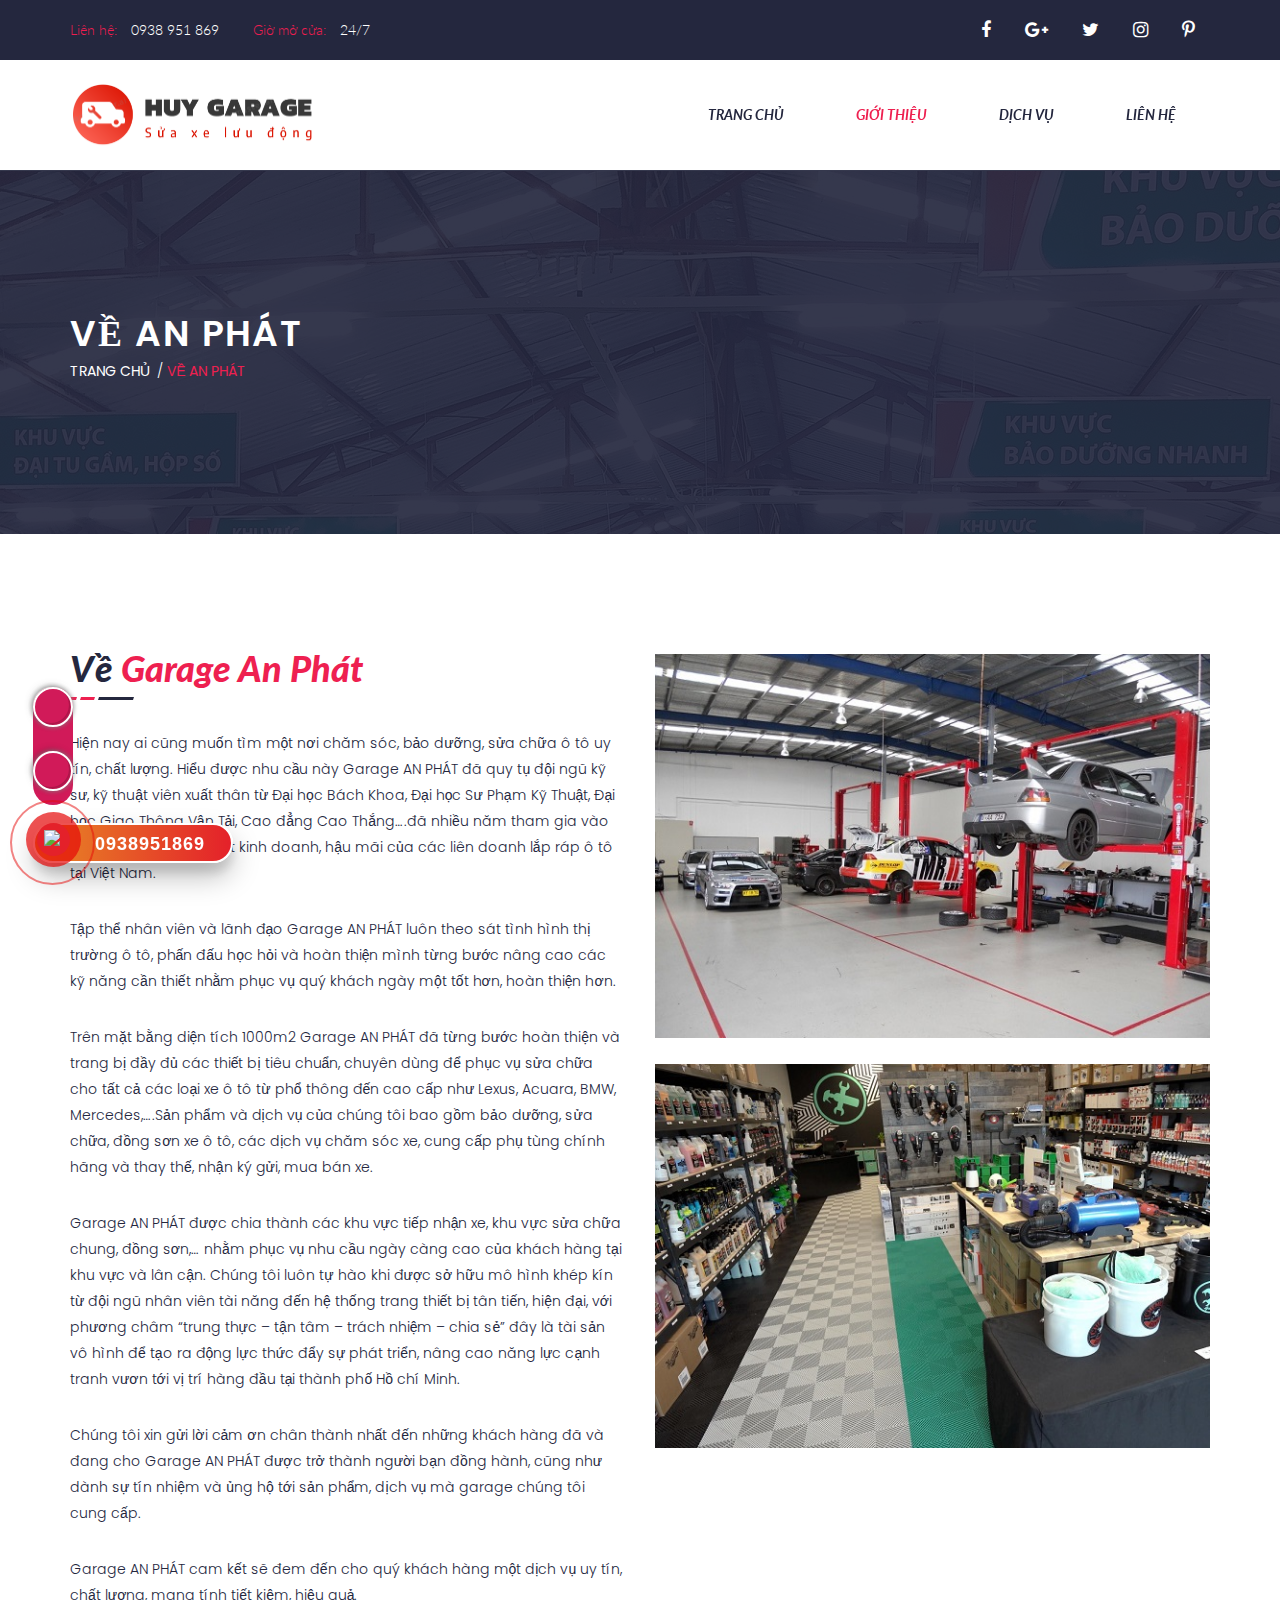
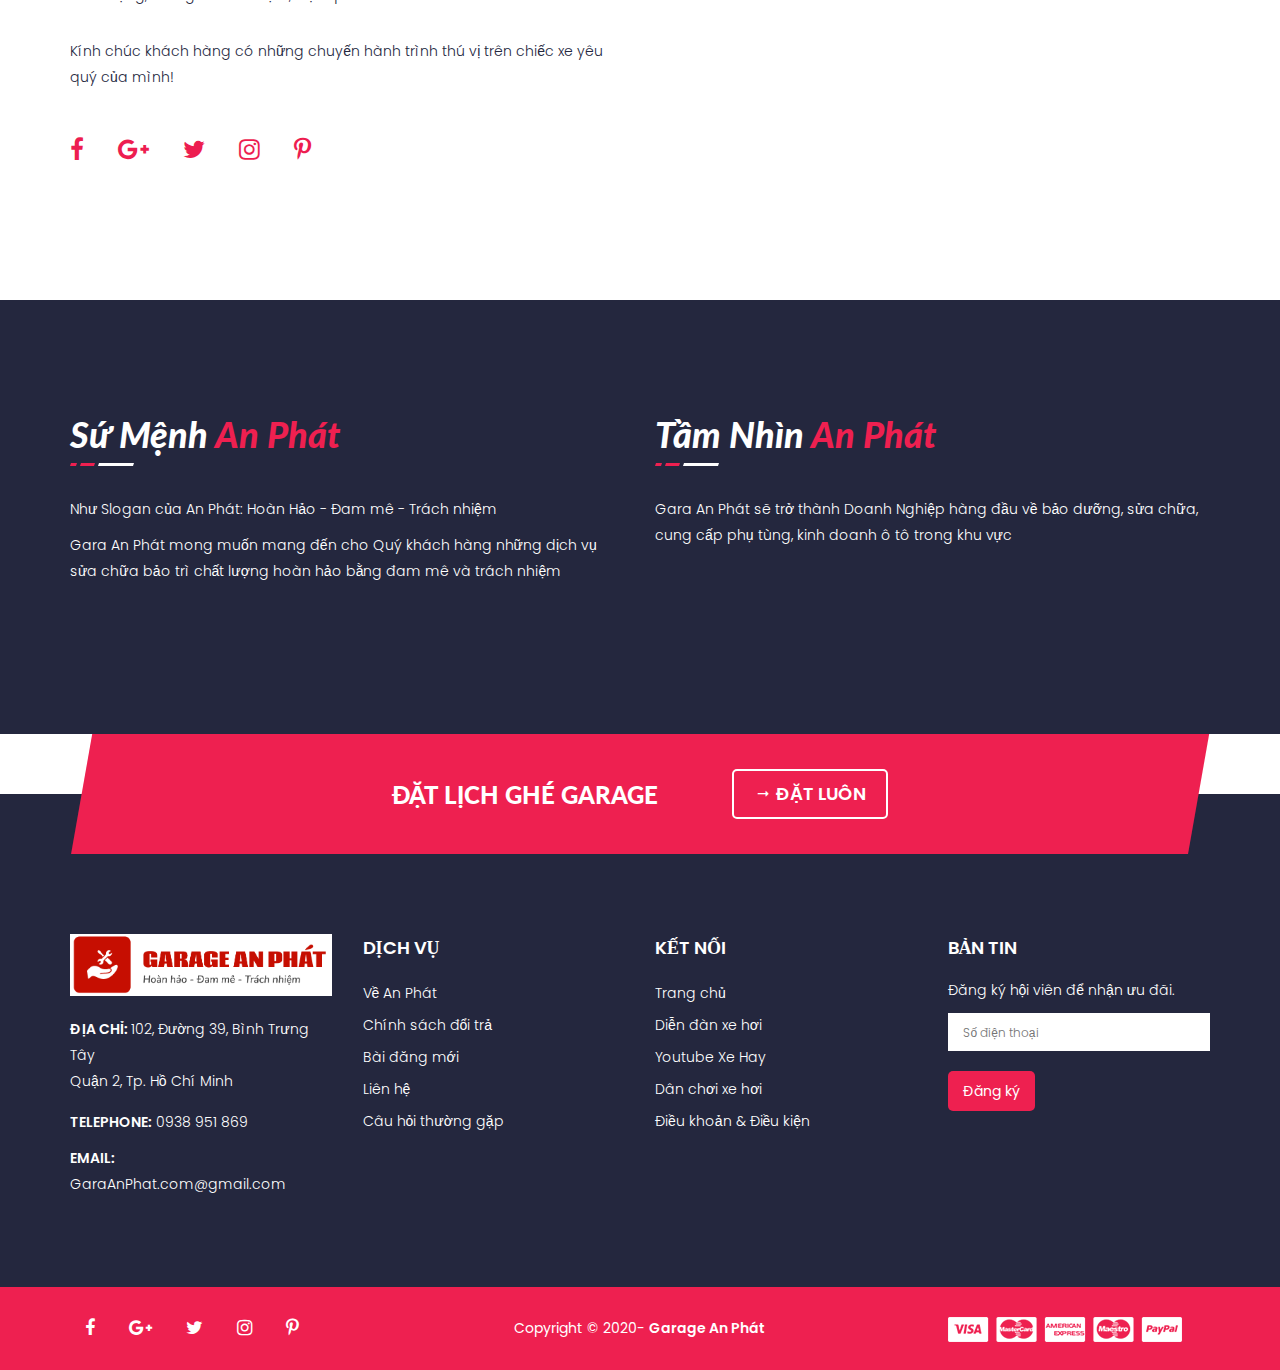
==== about-us.html @ a4f6bba2 "add ssl logo" ====
<!DOCTYPE html>
<html class="no-js" lang="zxx">

<head>
    <!-- Basic page needs
        ============================================ -->
    <meta charset="utf-8">
    <meta http-equiv="x-ua-compatible" content="ie=edge">
    <title>Về AN PHÁT </title>
    <meta name="description" content="">

    <!-- Mobile specific metas
        ============================================ -->
    <meta name="viewport" content="width=device-width, initial-scale=1">

    <!-- favicon.ico -->
    <link rel="shortcut icon" type="image/x-icon" href="img/favicon.ico">

    <!-- ============== All CSS ================ -->
    <!-- normalize css
        ============================================ -->
    <link rel="stylesheet" href="css/normalize.css">

    <!-- animate css
        ============================================ -->
    <link rel="stylesheet" href="css/animate.css">

    <!-- bootstrap css
        ============================================ -->
    <link rel="stylesheet" href="css/bootstrap.min.css">

    <!-- meanmenu css
        ============================================ -->
    <link rel="stylesheet" href="css/meanmenu.min.css">

    <!-- font-awesome css
        ============================================ -->
    <link rel="stylesheet" href="css/font-awesome.min.css">

    <!-- icofont css
        ============================================ -->
    <link rel="stylesheet" href="css/icofont.css">

    <!-- change-text css
        ============================================ -->
    <link rel="stylesheet" href="css/change-text.css">

    <!-- YTPlayer css
        ============================================ -->
    <link rel="stylesheet" href="css/jquery.mb.YTPlayer.min.css">

    <!-- main css
        ============================================ -->
    <link rel="stylesheet" href="css/main.css">

    <!-- owl.carousel css
        ============================================ -->
    <link rel="stylesheet" href="css/owl.carousel.css">
    <link rel="stylesheet" href="css/owl.theme.css">
    <link rel="stylesheet" href="css/owl.transitions.css">

    <!-- nivo-slider css
        ============================================ -->
    <link rel="stylesheet" href="lib/css/nivo-slider.css">
    <link rel="stylesheet" href="lib/css/preview.css">

    <!-- style css
        ============================================ -->
    <link rel="stylesheet" href="style.css">

    <!-- responsive css
        ============================================ -->
    <link rel="stylesheet" href="css/responsive.css">

    <!-- modernizr js
        ============================================ -->
    <script src="js/vendor/modernizr-2.8.3.min.js"></script>
</head>

<body>
    <!--[if lt IE 8]>
<p class="browserupgrade">You are using an <strong>outdated</strong> browser. Please <a href="http://browsehappy.com/">upgrade your browser</a> to improve your experience.</p>
<![endif]-->

    <!-- header area start -->
    <header id="sticker">
        <div class="header-top">
            <div class="container">
                <div class="row">
                    <div class="col-md-7">
                        <!-- welcome message start -->
                        <div class="welcome-msg">
                            <ul>
                                <li>
                                    <p> <span> Liên hệ: </span>0938 951 869</p>
                                </li>
                                <li>
                                    <p> <span> Giờ mở cửa: </span>24/7</p>
                                </li>
                            </ul>
                        </div>
                        <!-- welcome message end -->
                    </div>
                    <div class="col-md-5">
                        <div class="header-top-menu">
                            <!-- top social start -->
                            <div class="top-social">
                                <ul>
                                    <li><a href="https://www.facebook.com/Garage-An-Ph%C3%A1t-333495714553198"> <i class="fa fa-facebook"></i> </a></li>
                                    <li><a href="#"> <i class="fa fa-google-plus"></i> </a></li>
                                    <li><a href="#"> <i class="fa fa-twitter"></i> </a></li>
                                    <li><a href="#"> <i class="fa fa-instagram"></i> </a></li>
                                    <li><a href="#"> <i class="fa fa-pinterest-p"></i> </a></li>
                                </ul>
                            </div>
                            <!-- top social end -->
                            <!-- cart menu start -->
                            <!-- cart menu end -->
                        </div>
                    </div>
                </div>
            </div>
        </div>
        <!-- mainmenu area start -->
        <div class="main-menu-area hidden-xs">
            <div class="container">
                <div class="menu-position">
                    <div class="row">
                        <div class="col-md-3 col-sm-2">
                            <!-- logo start -->
                            <div class="logo">
                                <a href="index.html">
                                    <img src="img/logo2.png" alt="">
                                </a>
                            </div>
                            <!-- logo end -->
                        </div>
                        <div class="col-md-9 col-sm-10 static">
                            <!-- main-menu start -->
                            <div class="main-menu">
                                <nav>
                                    <ul>
                                        <!-- single menu -->
                                        <li class="has-sub"><a href="index.html">Trang chủ</a></li>
                                        <!-- single menu -->
                                        <li><a href="about-us.html">Giới thiệu</a></li>
                                        <!-- single menu -->
                                        <li><a href="our-services.html">Dịch vụ</a></li>
                                        <!-- single menu -->
                                        <li><a href="contact.html">Liên hệ</a></li>
                                    </ul>
                                </nav>
                            </div>
                            <!-- main-menu start -->
                        </div>
                    </div>
                </div>
            </div>
        </div>
        <!-- mainmenu area end -->
        <!-- mobile menu area start -->
        <div class="mobile-menu-area hidden-lg hidden-md hidden-sm">
            <div class="container">
                <div class="row">
                    <div class="col-xs-12">
                        <div class="logo">
                            <a href="index.html">
                                <img src="img/logo2-light-copy.png" alt="">
                            </a>
                        </div>
                        <div class="mobile-menu">
                            <nav>
                                <ul>
                                    <li><a href="index.html">Trang chủ</a></li>
                                    <li><a href="about-us.html">Giới thiệu</a></li>
                                    <li><a href="our-services.html">Dịch vụ</a></li>
                                    <li><a href="contact.html">Liên hệ</a></li>
                                </ul>
                            </nav>
                        </div>
                    </div>
                </div>
            </div>
        </div>
        <!-- mobile menu area end -->
    </header>
    <!-- header area end -->

    <!-- page title area start -->
    <div class="page-title-area overlay">
        <div class="container">
            <div class="row">
                <div class="col-md-12">
                    <!-- page title start -->
                    <div class="page-title">
                        <h2>Về An Phát</h2>
                    </div>
                    <!-- page title end -->
                    <!-- page title menu start -->
                    <div class="page-title-menu">
                        <ul>
                            <li><a href="index.html">Trang chủ</a> <span> / </span> </li>
                            <li><a href="about-us.html">Về An Phát</a></li>
                        </ul>
                    </div>
                    <!-- page title menu end -->
                </div>
            </div>
        </div>
    </div>
    <!-- page title area end -->
    <!-- about us area start -->
    <div class="about-us-area section-padding">
        <div class="container">
            <div class="row">
                <div class="col-md-6">
                    <!-- section title start -->
                    <div class="section-heading">
                        <h2>Về <span> Garage An Phát</span></h2>
                    </div>
                    <!-- section title end -->
                    <!-- about content start -->
                    <div class="about-us-info">
                        <p>Hiện nay ai cũng muốn tìm một nơi chăm sóc, bảo dưỡng, sửa chữa ô tô uy tín, chất lượng.
                            Hiểu được nhu cầu này Garage AN PHÁT đã quy tụ đội ngũ kỹ sư, kỹ thuật viên xuất thân từ
                            Đại
                            học Bách Khoa, Đại học Sư Phạm Kỹ Thuật, Đại học Giao Thông Vận Tải, Cao đẳng Cao
                            Thắng….đã nhiều năm tham gia vào các hoạt động sản xuất kinh doanh, hậu mãi của các liên
                            doanh lắp ráp ô tô tại Việt Nam.</p>
                        <p>Tập thể nhân viên và lãnh đạo Garage AN PHÁT luôn theo sát tình hình thị trường ô tô,
                            phấn
                            đấu học hỏi và hoàn thiện mình từng bước nâng cao các kỹ năng cần thiết nhằm phục vụ quý
                            khách ngày một tốt hơn, hoàn thiện hơn.</p>
                        <p>Trên mặt bằng diện tích 1000m2 Garage AN PHÁT đã từng bước hoàn thiện và trang bị đầy đủ
                            các
                            thiết bị tiêu chuẩn, chuyên dùng để phục vụ sửa chữa cho tất cả các loại xe ô tô từ phổ
                            thông đến cao cấp như Lexus, Acuara, BMW, Mercedes,….Sản phẩm và dịch vụ của chúng tôi
                            bao gồm bảo dưỡng, sửa chữa, đồng sơn xe ô tô, các dịch vụ chăm sóc xe, cung cấp phụ
                            tùng chính hãng và thay thế, nhận ký gửi, mua bán xe.</p>
                        <p>Garage AN PHÁT được chia thành các khu vực tiếp nhận xe, khu vực sửa chữa chung, đồng
                            sơn,…
                            nhằm phục vụ nhu cầu ngày càng cao của khách hàng tại khu vực và lân cận. Chúng tôi luôn
                            tự hào khi được sở hữu mô hình khép kín từ đội ngũ nhân viên tài năng đến hệ thống trang
                            thiết bị tân tiến, hiện đại, với phương châm “trung thực – tận tâm – trách nhiệm – chia
                            sẻ” đây là tài sản vô hình để tạo ra động lực thức đẩy sự phát triển, nâng cao năng lực
                            cạnh tranh vươn tới vị trí hàng đầu tại thành phố Hồ chí Minh.</p>
                        <p>Chúng tôi xin gửi lời cảm ơn chân thành nhất đến những khách hàng đã và đang cho Garage
                            AN PHÁT
                            được trở thành người bạn đồng hành, cũng như dành sự tín nhiệm và ủng hộ tới sản
                            phẩm, dịch vụ mà garage chúng tôi cung cấp.</p>
                        <p>Garage AN PHÁT cam kết sẽ đem đến cho quý khách hàng một dịch vụ uy tín, chất lượng, mang
                            tính tiết kiệm, hiệu quả.</p>
                        <p>Kính chúc khách hàng có những chuyến hành trình thú vị trên chiếc xe yêu quý của mình!
                        </p>
                        <!-- about social start -->
                        <div class="about-social">
                            <ul>
                                <li><a href="https://www.facebook.com/Garage-An-Ph%C3%A1t-333495714553198"> <i class="fa fa-facebook"></i> </a></li>
                                <li><a href="#"> <i class="fa fa-google-plus"></i> </a></li>
                                <li><a href="#"> <i class="fa fa-twitter"></i> </a></li>
                                <li><a href="#"> <i class="fa fa-instagram"></i> </a></li>
                                <li><a href="#"> <i class="fa fa-pinterest-p"></i> </a></li>
                            </ul>
                        </div>
                        <!-- about social end -->
                    </div>
                    <!-- about content end -->
                </div>
                <div class="col-md-6 hidden-xs">
                    <!-- about us img start -->
                    <div class="about-us-img">
                        <img src="img/about/1copy.jpg" alt="">
                    </div>
                    <div><br></div>
                        <div class="about-us-img">
                            <img src="img/about/2copy.jpg" alt="">
                        </div>
                    <!-- about us img end -->
                </div>
            </div>
        </div>
    </div>
    <!-- about us area end -->
    <!-- mission vision area start -->
    <div class="mission-vision-area section-padding">
        <div class="container">
            <div class="row">
                <div class="col-sm-6">
                    <!-- mission area start -->
                    <div class="mission-area mbm-50">
                        <!-- section title start -->
                        <div class="section-heading light">
                            <h2>Sứ mệnh <span> An Phát</span></h2>
                        </div>
                        <!-- section title end -->
                        <!-- content start -->
                        <div class="mission-content">
                            <p>Như Slogan của An Phát: Hoàn Hảo - Đam mê - Trách nhiệm </p>
                            <p>Gara An Phát mong muốn mang đến cho Quý khách hàng những dịch vụ sửa chữa bảo trì chất lượng hoàn hảo bằng đam mê và trách nhiệm</p>
                            <p></p>
                        </div>
                        <!-- content end -->
                    </div>
                    <!-- mission area end -->
                </div>
                <div class="col-sm-6">
                    <!-- vision area start -->
                    <div class="mission-area">
                        <!-- section title start -->
                        <div class="section-heading light">
                            <h2>Tầm nhìn <span> An Phát</span></h2>
                        </div>
                        <!-- section title end -->
                        <!-- content start -->
                        <div class="vision-content">
                            <p>Gara An Phát sẽ trở thành Doanh Nghiệp hàng đầu về bảo dưỡng, sửa chữa, cung cấp phụ tùng, kinh
                                doanh ô tô trong khu vực</p>
                        </div>
                        <!-- content end -->
                    </div>
                    <!-- vision area end -->
                </div>
            </div>
        </div>
    </div>
    <!-- mission vision area end -->

    <!-- team member area start -->
    <!-- team member area end -->

    <!-- quick book area start -->
    <div class="quick-book-area">
        <div class="container">
            <div class="row">
                <div class="col-md-12">
                    <div class="book-now">
                        <div class="display-table">
                            <div class="display-table-cell">
                                <!-- book now content start -->
                                <div class="book-now-title">
                                    <h2>ĐẶT LỊCH GHÉ GARAGE</h2>
                                    <a href="#" class="book-now-btn"> <i class="icofont icofont-long-arrow-right"></i>
                                        ĐẶT LUÔN</a>
                                </div>
                                <!-- book now content end -->
                            </div>
                        </div>
                    </div>
                </div>
            </div>
        </div>
    </div>
    <!-- quick book area end -->

    <!-- footer top start -->
    <div class="footer-top-area">
        <div class="container">
            <div class="row">
                <div class="col-md-3 col-sm-4">
                    <!-- single footer start -->
                    <div class="single-footer-top">
                        <div class="footer-about-us">
                            <!-- small logo start -->
                            <a href="index.html" class="footer-logo"> <img src="img/logo2-light.png" alt=""> </a>
                            <!-- small logo end -->
                            <!-- address start -->
                            <div class="footer-address">
                                <p> <span> ĐỊA CHỈ: </span>102, Đường 39, Bình Trưng Tây </p>
                                <p>Quận 2, Tp. Hồ Chí Minh</p>
                            </div>
                            <!-- address end -->
                            <!-- contact info start -->
                            <div class="footer-contact-info">
                                <p> <span> Telephone:</span> 0938 951 869 </p>
                                <p> <span> Email:</span> GaraAnPhat.com@gmail.com </p>
                            </div>
                            <!-- contact info end -->
                        </div>
                    </div>
                    <!-- single footer end -->
                </div>
                <div class="col-sm-2">
                    <!-- single footer start -->
                    <div class="single-footer-top">
                        <!-- section title start -->
                        <div class="footer-top-title">
                            <h3>Dịch vụ</h3>
                        </div>
                        <!-- section title end -->
                        <!-- footer menu start -->
                        <div class="footer-top-menu">
                            <ul>
                                <li><a href="#">Về An Phát</a></li>
                                <li><a href="#">Chính sách đổi trả</a></li>
                                <li><a href="#">Bài đăng mới</a></li>
                                <li><a href="#">Liên hệ</a></li>
                                <li><a href="#">Câu hỏi thường gặp</a></li>
                            </ul>
                        </div>
                        <!-- footer menu end -->
                    </div>
                    <!-- single footer end -->
                </div>
                <div class="col-md-2 col-md-offset-1 col-sm-3">
                    <!-- single footer start -->
                    <div class="single-footer-top">
                        <!-- section title start -->
                        <div class="footer-top-title">
                            <h3>Kết nối</h3>
                        </div>
                        <!-- section title end -->
                        <!-- footer menu start -->
                        <div class="footer-top-menu">
                            <ul>
                                <li><a href="www.garaanphat.com">Trang chủ</a></li>
                                <li><a href="https://www.otosaigon.com/forums/">Diễn đàn xe hơi</a></li>
                                <li><a href="https://www.youtube.com/channel/UCL19dahMH6qwXxGXFWAjdVA">Youtube Xe
                                        Hay</a></li>
                                <li><a href="https://www.facebook.com/danchoixehoipage">Dân chơi xe hơi</a></li>
                                <li><a href="#">Điều khoản & Điều kiện</a></li>
                            </ul>
                        </div>
                        <!-- footer menu end -->
                    </div>
                    <!-- single footer end -->
                </div>
                <div class="col-md-3 col-md-offset-1 col-sm-3">
                    <!-- single footer start -->
                    <div class="single-footer-top">
                        <!-- section title start -->
                        <div class="footer-top-title">
                            <h3>Bản tin</h3>
                        </div>
                        <!-- section title end -->
                        <div class="footer-top-newsletter">
                            <p class="newsletter-text">
                                Đăng ký hội viên để nhận ưu đãi.
                            </p>
                            <!-- newsletter form start -->
                            <form action="#">
                                <div class="input-box">
                                    <input type="number" placeholder="Số điện thoại">
                                </div>
                                <a href="#" class="submit-button">Đăng ký</a>
                            </form>
                            <!-- newsletter form end -->
                        </div>
                    </div>
                    <!-- single footer end -->
                </div>
            </div>
        </div>
    </div>
    <!-- footer top end -->
    <!-- footer area start -->
    <div class="footer-area">
        <div class="container">
            <div class="row">
                <div class="col-md-3 col-sm-4">
                    <!-- footer social start -->
                    <div class="footer-social">
                        <ul>
                            <li><a href="#"> <i class="fa fa-facebook"></i> </a></li>
                            <li><a href="#"> <i class="fa fa-google-plus"></i> </a></li>
                            <li><a href="#"> <i class="fa fa-twitter"></i> </a></li>
                            <li><a href="#"> <i class="fa fa-instagram"></i> </a></li>
                            <li><a href="#"> <i class="fa fa-pinterest-p"></i> </a></li>
                        </ul>
                    </div>
                    <!-- footer social end -->
                </div>
                <div class="col-md-6 col-sm-4">
                    <!-- copyright text start -->
                    <div class="footer-copyright">
                        <p>Copyright &copy; 2020- <a href="https://www.garaanphat.com/">Garage An Phát</a> </p>
                    </div>
                    <!-- copyright text end -->
                </div>
                <div class="col-md-3 col-sm-4">
                    <!-- payment method start -->
                    <div class="footer-payment-method">
                        <img src="img/payment-method.png" alt="">
                    </div>
                    <!-- payment method end -->
                </div>
            </div>
        </div>
    </div>
    <!-- footer area end -->

    <div class="hotline-phone-ring-wrap">
        <div class="hotline-phone-ring">
            <div class="hotline-phone-ring-circle"></div>
            <div class="hotline-phone-ring-circle-fill"></div>
            <div class="hotline-phone-ring-img-circle"> <a href="tel:0938951869" class="pps-btn-img"> <img
                        src="https://netweb.vn/img/hotline/icon.png" alt="so dien thoai" width="50"> </a></div>
        </div>
        <div class="hotline-bar">
            <a href="tel:0938951869"> <span class="text-hotline">0938951869</span> </a>
        </div>
    
    </div>
    
    
    
    <div class="float-icon-hotline">
        <ul class="left-icon hotline">
            <li class="hotline_float_icon"><a target="_blank" rel="nofollow" id="messengerButton"
                    href="https://zalo.me/pqlinhok"><i class="fa fa-zalo animated infinite tada"></i><span>Zalo</span></a>
            </li>
            <li class="hotline_float_icon"><a target="_blank" rel="nofollow" id="messengerButton"
                    href="https://www.messenger.com/t/333495714553198"><i
                        class="fa fa-messenger animated infinite tada"></i><span>Facebook</span></a></li>
        </ul>
    </div>

    <!-- ============== All JS ================ -->
    <!-- jquery js
        =========================================== -->
    <script src="js/vendor/jquery-1.12.0.min.js"></script>

    <!-- bootstrap js
        =========================================== -->
    <script src="js/bootstrap.min.js"></script>

    <!-- meanmenu js
        =========================================== -->
    <script src="js/jquery.meanmenu.js"></script>

    <!-- scrollUp js
        =========================================== -->
    <script src="js/jquery.scrollUp.min.js"></script>

    <!-- wow js
        =========================================== -->
    <script src="js/wow.min.js"></script>

    <!-- owl.carousel js
        =========================================== -->
    <script src="js/owl.carousel.min.js"></script>

    <!-- change-text js
        =========================================== -->
    <script src="js/change-text.js"></script>

    <!-- YTPlayer js
        =========================================== -->
    <script src="js/jquery.mb.YTPlayer.min.js"></script>

    <!-- textillate js
        =========================================== -->
    <script src="js/jquery.lettering.js"></script>
    <script src="js/jquery.textillate.js"></script>

    <!-- nivo.slider js
        =========================================== -->
    <script src="lib/js/jquery.nivo.slider.js"></script>
    <script src="lib/home.js"></script>

    <!-- plugins js
        =========================================== -->
    <script src="js/plugins.js"></script>

    <!-- main js
        =========================================== -->
    <script src="js/main.js"></script>
</body>

</html>
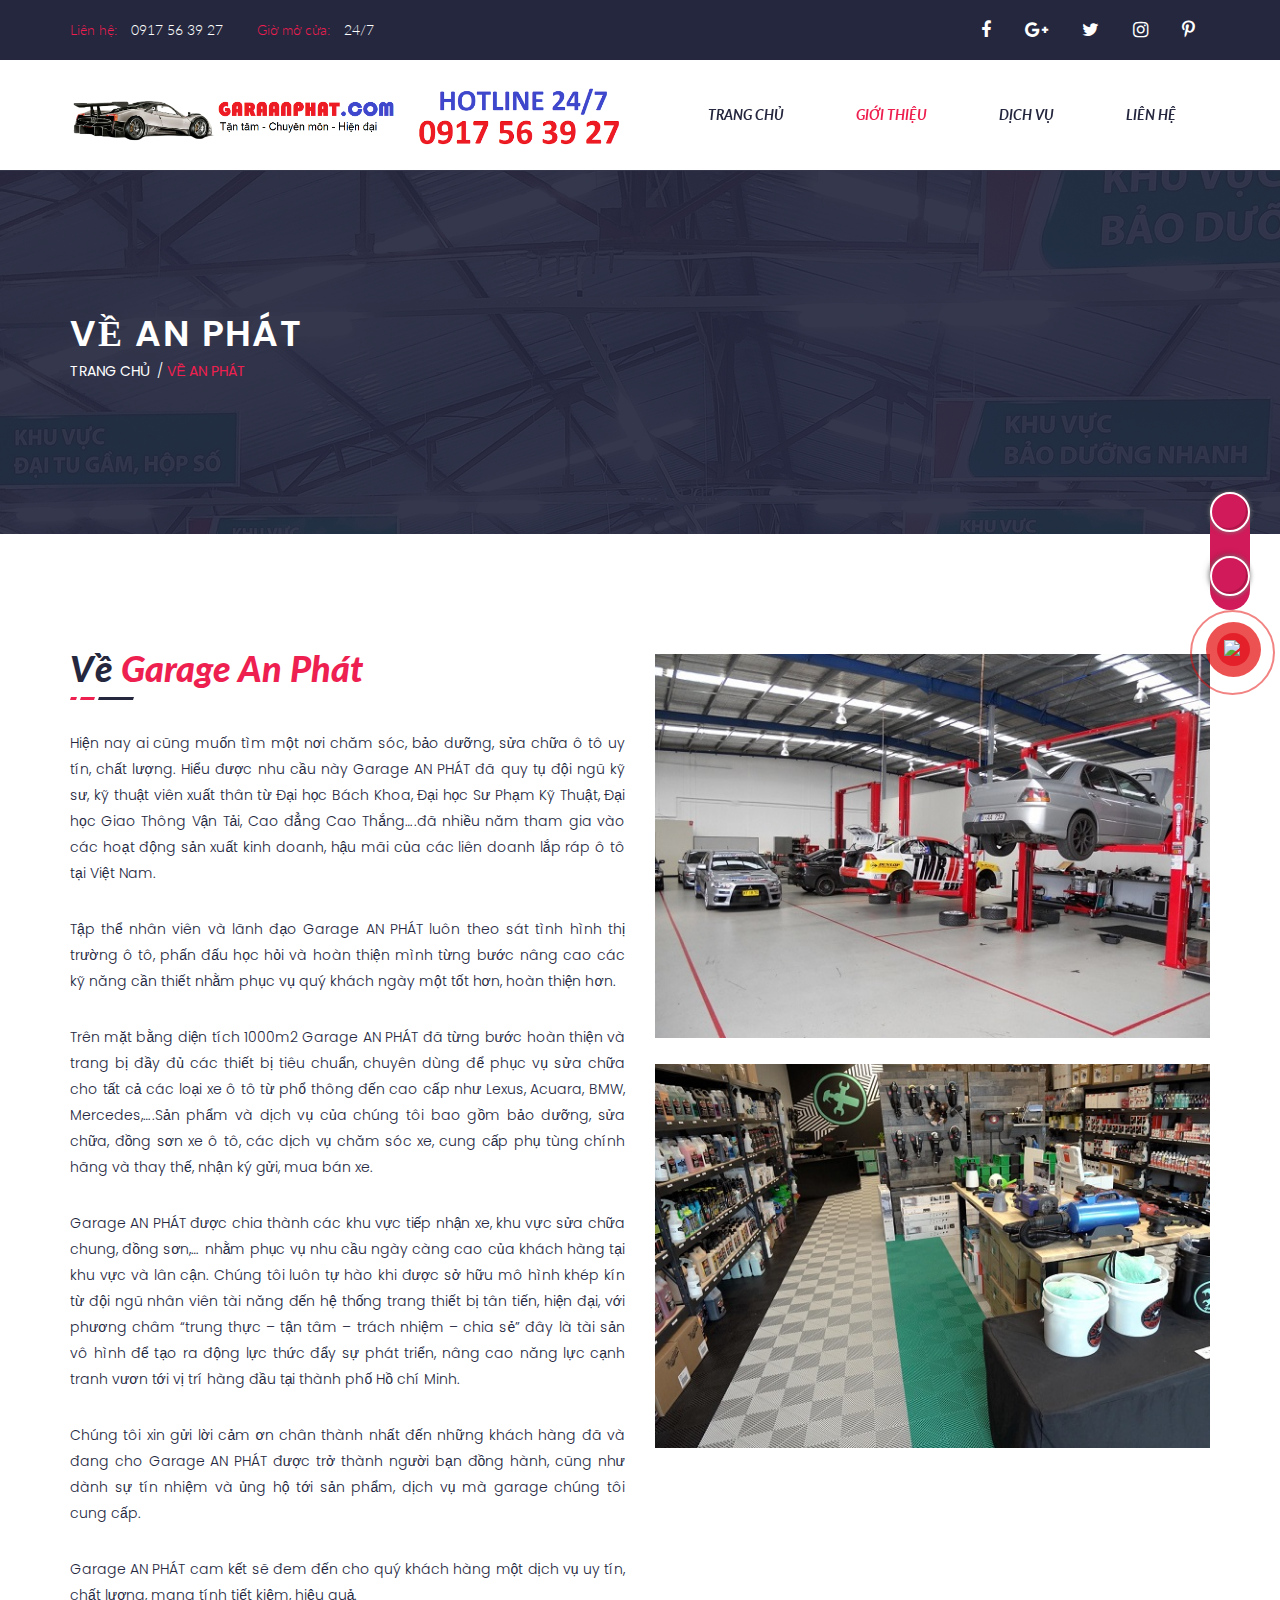
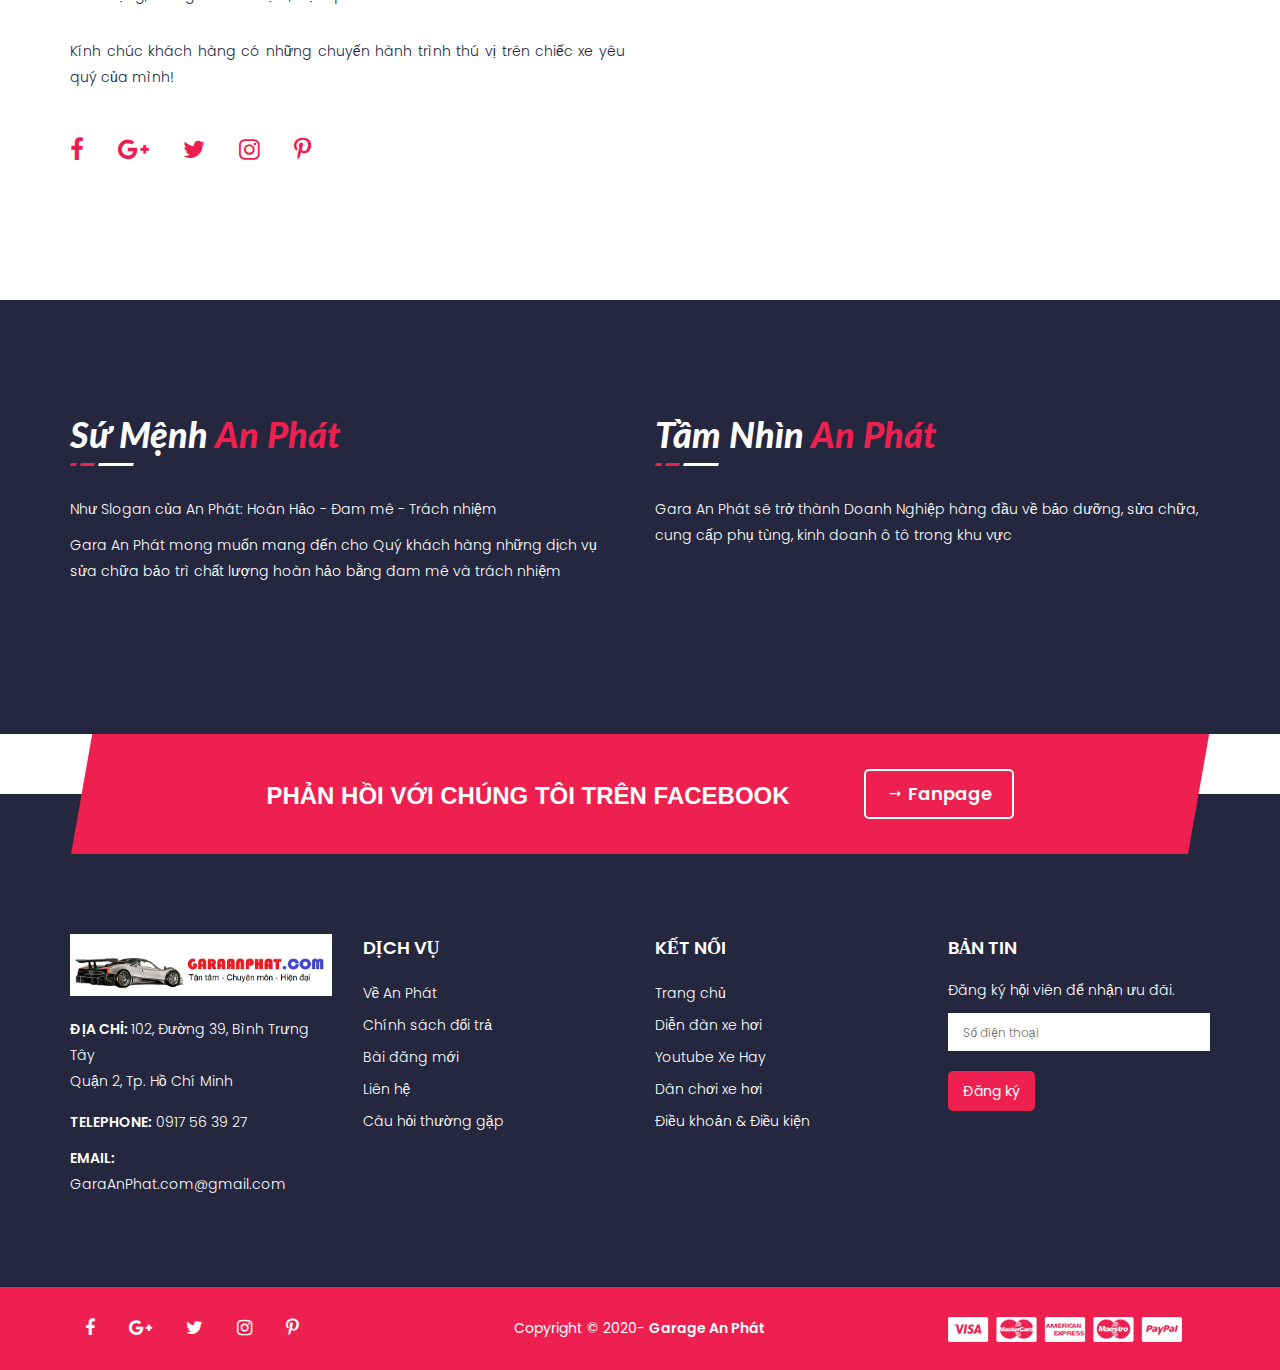
==== commit 973bd993: "..." ====
--- a/about-us.html
+++ b/about-us.html
@@ -92,7 +92,7 @@
                         <div class="welcome-msg">
                             <ul>
                                 <li>
-                                    <p> <span> Liên hệ: </span>0938 951 869</p>
+                                    <p> <span> Liên hệ: </span>0917 56 39 27</p>
                                 </li>
                                 <li>
                                     <p> <span> Giờ mở cửa: </span>24/7</p>
@@ -106,7 +106,7 @@
                             <!-- top social start -->
                             <div class="top-social">
                                 <ul>
-                                    <li><a href="https://www.facebook.com/Garage-An-Ph%C3%A1t-333495714553198"> <i class="fa fa-facebook"></i> </a></li>
+                                    <li><a href="https://www.facebook.com/Garage-Auto-An-Ph%C3%A1t-Qu%E1%BA%ADn-2-Tp-Hcm-106485001517721"> <i class="fa fa-facebook"></i> </a></li>
                                     <li><a href="#"> <i class="fa fa-google-plus"></i> </a></li>
                                     <li><a href="#"> <i class="fa fa-twitter"></i> </a></li>
                                     <li><a href="#"> <i class="fa fa-instagram"></i> </a></li>
@@ -126,16 +126,16 @@
             <div class="container">
                 <div class="menu-position">
                     <div class="row">
-                        <div class="col-md-3 col-sm-2">
+                        <div class="col-md-6 col-sm-2">
                             <!-- logo start -->
                             <div class="logo">
                                 <a href="index.html">
-                                    <img src="img/logo2.png" alt="">
+                                    <img src="img/logocustom222222.png" alt="">
                                 </a>
                             </div>
                             <!-- logo end -->
                         </div>
-                        <div class="col-md-9 col-sm-10 static">
+                        <div class="col-md-6 col-sm-10 static">
                             <!-- main-menu start -->
                             <div class="main-menu">
                                 <nav>
@@ -165,7 +165,7 @@
                     <div class="col-xs-12">
                         <div class="logo">
                             <a href="index.html">
-                                <img src="img/logo2-light-copy.png" alt="">
+                                <!-- <img src="img/logo2-light-copy.png" alt=""> -->
                             </a>
                         </div>
                         <div class="mobile-menu">
@@ -255,7 +255,7 @@
                         <!-- about social start -->
                         <div class="about-social">
                             <ul>
-                                <li><a href="https://www.facebook.com/Garage-An-Ph%C3%A1t-333495714553198"> <i class="fa fa-facebook"></i> </a></li>
+                                <li><a href="https://www.facebook.com/Garage-Auto-An-Ph%C3%A1t-Qu%E1%BA%ADn-2-Tp-Hcm-106485001517721/"> <i class="fa fa-facebook"></i> </a></li>
                                 <li><a href="#"> <i class="fa fa-google-plus"></i> </a></li>
                                 <li><a href="#"> <i class="fa fa-twitter"></i> </a></li>
                                 <li><a href="#"> <i class="fa fa-instagram"></i> </a></li>
@@ -338,9 +338,9 @@
                             <div class="display-table-cell">
                                 <!-- book now content start -->
                                 <div class="book-now-title">
-                                    <h2>ĐẶT LỊCH GHÉ GARAGE</h2>
-                                    <a href="#" class="book-now-btn"> <i class="icofont icofont-long-arrow-right"></i>
-                                        ĐẶT LUÔN</a>
+                                    <h2>Phản hồi với chúng tôi trên Facebook</h2>
+                                    <a href="https://www.facebook.com/Garage-Auto-An-Ph%C3%A1t-Qu%E1%BA%ADn-2-Tp-Hcm-106485001517721/reviews" class="book-now-btn"> <i class="icofont icofont-long-arrow-right"></i>
+                                        Fanpage</a>
                                 </div>
                                 <!-- book now content end -->
                             </div>
@@ -361,7 +361,7 @@
                     <div class="single-footer-top">
                         <div class="footer-about-us">
                             <!-- small logo start -->
-                            <a href="index.html" class="footer-logo"> <img src="img/logo2-light.png" alt=""> </a>
+                            <a href="index.html" class="footer-logo"> <img src="img/logo222-light.png" alt=""> </a>
                             <!-- small logo end -->
                             <!-- address start -->
                             <div class="footer-address">
@@ -371,7 +371,7 @@
                             <!-- address end -->
                             <!-- contact info start -->
                             <div class="footer-contact-info">
-                                <p> <span> Telephone:</span> 0938 951 869 </p>
+                                <p> <span> Telephone:</span> 0917 56 39 27 </p>
                                 <p> <span> Email:</span> GaraAnPhat.com@gmail.com </p>
                             </div>
                             <!-- contact info end -->
@@ -492,11 +492,11 @@
         <div class="hotline-phone-ring">
             <div class="hotline-phone-ring-circle"></div>
             <div class="hotline-phone-ring-circle-fill"></div>
-            <div class="hotline-phone-ring-img-circle"> <a href="tel:0938951869" class="pps-btn-img"> <img
+            <div class="hotline-phone-ring-img-circle"> <a href="tel:0917563927" class="pps-btn-img"> <img
                         src="https://netweb.vn/img/hotline/icon.png" alt="so dien thoai" width="50"> </a></div>
         </div>
         <div class="hotline-bar">
-            <a href="tel:0938951869"> <span class="text-hotline">0938951869</span> </a>
+            <a href="tel:0917563927"> <span class="text-hotline">0917 56 39 27</span> </a>
         </div>
     
     </div>
@@ -506,10 +506,10 @@
     <div class="float-icon-hotline">
         <ul class="left-icon hotline">
             <li class="hotline_float_icon"><a target="_blank" rel="nofollow" id="messengerButton"
-                    href="https://zalo.me/pqlinhok"><i class="fa fa-zalo animated infinite tada"></i><span>Zalo</span></a>
+                    href="https://zalo.me/garageanphat"><i class="fa fa-zalo animated infinite tada"></i><span>Zalo</span></a>
             </li>
             <li class="hotline_float_icon"><a target="_blank" rel="nofollow" id="messengerButton"
-                    href="https://www.messenger.com/t/333495714553198"><i
+                    href="https://www.messenger.com/t/106485001517721"><i
                         class="fa fa-messenger animated infinite tada"></i><span>Facebook</span></a></li>
         </ul>
     </div>
--- a/style.css
+++ b/style.css
@@ -633,6 +633,7 @@
 .slider-area {
     position: relative;
     padding-top: 170px;
+    padding-left: 5px;
 }
 .single-slider.slide-1,
 .single-slider.slide-2 {
@@ -892,6 +893,7 @@
 
 .about-us-info p {
     margin-bottom: 30px;
+    text-align: justify;
 }
 .about-us-img {
     overflow: hidden;
@@ -1458,6 +1460,7 @@
     margin: 0;
     position: relative;
     text-transform: uppercase;
+    font-family:'Franklin Gothic Medium', 'Arial Narrow', Arial, sans-serif;
     top: 4px;
 }
 a.book-now-btn {
@@ -3413,13 +3416,14 @@
 /* Phancach *//* Phancach *//* Phancach *//* Phancach *//* Phancach *//* Phancach */
 /* Phancach *//* Phancach *//* Phancach *//* Phancach *//* Phancach *//* Phancach */
 /* Phancach *//* Phancach *//* Phancach *//* Phancach *//* Phancach *//* Phancach */
+/* CSS of Call Action Button */ /* CSS of Call Action Button */ /* CSS of Call Action Button */
 .hotline-phone-ring-circle{width:85px;height:85px;top:10px;left:10px;position:absolute;background-color:transparent;border-radius:100%;border:2px solid #e60808;-webkit-animation:phonering-alo-circle-anim 1.2s infinite ease-in-out;animation:phonering-alo-circle-anim 1.2s infinite ease-in-out;transition:all .5s;-webkit-transform-origin:50% 50%;-ms-transform-origin:50% 50%;transform-origin:50% 50%;opacity:.5}
 .hotline-phone-ring-circle-fill{width:55px;height:55px;top:22px;left:26px;position:absolute;background-color:rgba(230,8,8,.7);border-radius:100%;border:2px solid transparent;-webkit-animation:phonering-alo-circle-fill-anim 2.3s infinite ease-in-out;animation:phonering-alo-circle-fill-anim 2.3s infinite ease-in-out;transition:all .5s;-webkit-transform-origin:50% 50%;-ms-transform-origin:50% 50%;transform-origin:50% 50%}
 .hotline-phone-ring-img-circle{background-color:#e4212a;width:33px;height:33px;top:33px;left:37px;position:absolute;background-size:20px;border-radius:100%;border:2px solid transparent;-webkit-animation:phonering-alo-circle-img-anim 1s infinite ease-in-out;animation:phonering-alo-circle-img-anim 1s infinite ease-in-out;-webkit-transform-origin:50% 50%;-ms-transform-origin:50% 50%;transform-origin:50% 50%;display:-webkit-box;display:-webkit-flex;display:-ms-flexbox;display:flex;align-items:center;justify-content:center}
 .hotline-phone-ring-img-circle .pps-btn-img{display:-webkit-box;display:-webkit-flex;display:-ms-flexbox;display:flex}
 .hotline-phone-ring-img-circle .pps-btn-img img{width:20px;height:20px}
 
-.hotline-bar{position:absolute;background:#e88a25;background:-webkit-linear-gradient(left,#e88a25,#d40000);background:-o-linear-gradient(right,#e88a25,#d40000);background:-moz-linear-gradient(right,#e88a25,#d40000);background:linear-gradient(to right,#e88a25,#e4212a);height:40px;width:200px;line-height:40px;border-radius:3px;padding:0 10px;background-size:100%;cursor:pointer;transition:all .8s;-webkit-transition:all .8s;z-index:9;box-shadow:0 14px 28px rgba(0,0,0,.25),0 10px 10px rgba(0,0,0,.1);border-radius:50px !important;border:2px solid #fff;left:33px;bottom:37px}.hotline-bar>a{color:#fff;text-decoration:none;font-size:18px;font-weight:900;text-indent:50px;display:block;letter-spacing:1px;line-height:38px;font-family:Arial}.hotline-bar>a:hover,.hotline-bar>a:active{color:#fff}@-webkit-keyframes phonering-alo-circle-anim{0%{-webkit-transform:rotate(0) scale(.5) skew(1deg);-webkit-opacity:.1}30%{-webkit-transform:rotate(0) scale(.7) skew(1deg);-webkit-opacity:.5}100%{-webkit-transform:rotate(0) scale(1) skew(1deg);-webkit-opacity:.1}}@-webkit-keyframes phonering-alo-circle-fill-anim{0%{-webkit-transform:rotate(0) scale(.7) skew(1deg);opacity:.6}50%{-webkit-transform:rotate(0) scale(1) skew(1deg);opacity:.6}100%{-webkit-transform:rotate(0) scale(.7) skew(1deg);opacity:.6}}@-webkit-keyframes phonering-alo-circle-img-anim{0%{-webkit-transform:rotate(0) scale(1) skew(1deg)}10%{-webkit-transform:rotate(-25deg) scale(1) skew(1deg)}20%{-webkit-transform:rotate(25deg) scale(1) skew(1deg)}30%{-webkit-transform:rotate(-25deg) scale(1) skew(1deg)}40%{-webkit-transform:rotate(25deg) scale(1) skew(1deg)}50%{-webkit-transform:rotate(0) scale(1) skew(1deg)}100%{-webkit-transform:rotate(0) scale(1) skew(1deg)}}@media (max-width:768px){.hotline-bar{display:none}}
+.hotline-bar{position:absolute;background:#e88a25;background:-webkit-linear-gradient(left,#e88a25,#d40000);background:-o-linear-gradient(right,#e88a25,#d40000);background:-moz-linear-gradient(right,#e88a25,#d40000);background:linear-gradient(to right,#e88a25,#e4212a);height:40px;width:200px;line-height:40px;border-radius:3px;padding:0 10px;background-size:100%;cursor:pointer;transition:all .8s;-webkit-transition:all .8s;z-index:9;box-shadow:0 14px 28px rgba(0,0,0,.25),0 10px 10px rgba(0,0,0,.1);border-radius:50px !important;border:2px solid #fff;left:33px;bottom:37px}.hotline-bar>a{color:#fff;text-decoration:none;font-size:18px;font-weight:900;text-indent:50px;display:block;letter-spacing:1px;line-height:38px;font-family:Arial}.hotline-bar>a:hover,.hotline-bar>a:active{color:#fff}@-webkit-keyframes phonering-alo-circle-anim{0%{-webkit-transform:rotate(0) scale(.5) skew(1deg);-webkit-opacity:.1}30%{-webkit-transform:rotate(0) scale(.7) skew(1deg);-webkit-opacity:.5}100%{-webkit-transform:rotate(0) scale(1) skew(1deg);-webkit-opacity:.1}}@-webkit-keyframes phonering-alo-circle-fill-anim{0%{-webkit-transform:rotate(0) scale(.7) skew(1deg);opacity:.6}50%{-webkit-transform:rotate(0) scale(1) skew(1deg);opacity:.6}100%{-webkit-transform:rotate(0) scale(.7) skew(1deg);opacity:.6}}@-webkit-keyframes phonering-alo-circle-img-anim{0%{-webkit-transform:rotate(0) scale(1) skew(1deg)}10%{-webkit-transform:rotate(-25deg) scale(1) skew(1deg)}20%{-webkit-transform:rotate(25deg) scale(1) skew(1deg)}30%{-webkit-transform:rotate(-25deg) scale(1) skew(1deg)}40%{-webkit-transform:rotate(25deg) scale(1) skew(1deg)}50%{-webkit-transform:rotate(0) scale(1) skew(1deg)}100%{-webkit-transform:rotate(0) scale(1) skew(1deg)}}@media (max-width:99999px){.hotline-bar{display:none}}
 
 .hotline-phone-ring-img-circle .pps-btn-img img {
     width: 20px;
@@ -3432,8 +3436,10 @@
 
 .hotline-phone-ring-wrap {
     position: fixed !important;
-    bottom: 0;
-    left: 0;
+    /* bottom: 0;
+    left: 0; */
+    bottom: 190px;
+    right: -10px;
     z-index: 1111111;
 }
 
@@ -3458,8 +3464,10 @@
     display: block;
     width: 40px;
     position: fixed;
-    bottom: 85px;
-    left: 33px;
+    /* bottom: 85px;
+    left: 33px; */
+    bottom: 280px;
+    right: 30px;
     z-index: 999999;
 }
 	
@@ -3568,4 +3576,77 @@
 }
 .float-icon-hotline ul li .fa-messenger:hover {
     background: #168efb url(https://netweb.vn/img/hotline/fb.png) center center no-repeat;opacity:.5;
-}+}
+
+/* Post cp fr ... */
+/* Posts */
+
+ul.posts {
+    list-style: none;
+    padding: 0;
+}
+
+    ul.posts li {
+        border-top: dotted 1px rgba(160, 160, 160, 0.3);
+        margin: 1.5em 0 0 0;
+        padding: 1.5em 0 0 0;
+    }
+
+        ul.posts li:first-child {
+            border-top: 0;
+            /* margin-top: 0; */
+            padding-top: 0;
+        }
+
+    ul.posts article {
+        display: -moz-flex;
+        display: -webkit-flex;
+        display: -ms-flex;
+        display: flex;
+        -moz-align-items: -moz-flex-start;
+        -webkit-align-items: -webkit-flex-start;
+        -ms-align-items: -ms-flex-start;
+        align-items: flex-start;
+        -moz-flex-direction: row-reverse;
+        -webkit-flex-direction: row-reverse;
+        -ms-flex-direction: row-reverse;
+        flex-direction: row-reverse;
+    }
+
+        ul.posts article .image {
+            display: block;
+            margin-right: 1.5em;
+            min-width: 4em;
+            width: 4em;
+        }
+
+            ul.posts article .image img {
+                width: 100%;
+            }
+
+        ul.posts article header {
+            -moz-flex-grow: 1;
+            -webkit-flex-grow: 1;
+            -ms-flex-grow: 1;
+            flex-grow: 1;
+            -ms-flex: 1;
+        }
+
+            ul.posts article header h3 {
+                font-size: 1em;
+                margin-top: 0.125em;
+            }
+
+            ul.posts article header .published {
+                display: block;
+                font-family: "Raleway", Helvetica, sans-serif;
+                font-size: 0.6em;
+                font-weight: 400;
+                letter-spacing: 0.25em;
+                margin: -0.625em 0 1.7em 0;
+                text-transform: uppercase;
+            }
+
+            ul.posts article header > :last-child {
+                margin-bottom: 0;
+            }--- a/css/responsive.css
+++ b/css/responsive.css
@@ -1,3 +1,8 @@
+@media (min-width: 1501px) {
+    ul.posts li:first-child{
+        margin-top: 170px;
+    }
+}
 @media (min-width: 992px) and (max-width: 1500px) {
     .layer-1-1 h2.title-1,
     .layer-1-2 h2.title-2,
@@ -23,6 +28,9 @@
     .input-box {
         margin-top: 10px;
     }
+    ul.posts li:first-child{
+        margin-top: 170px;
+    }
 }
 
 /* Normal desktop :992px. */
@@ -73,6 +81,9 @@
     }
     .page-title-area {
         padding: 100px 0;
+    }
+    ul.posts li:first-child{
+        margin-top: 170px;
     }
 }
 
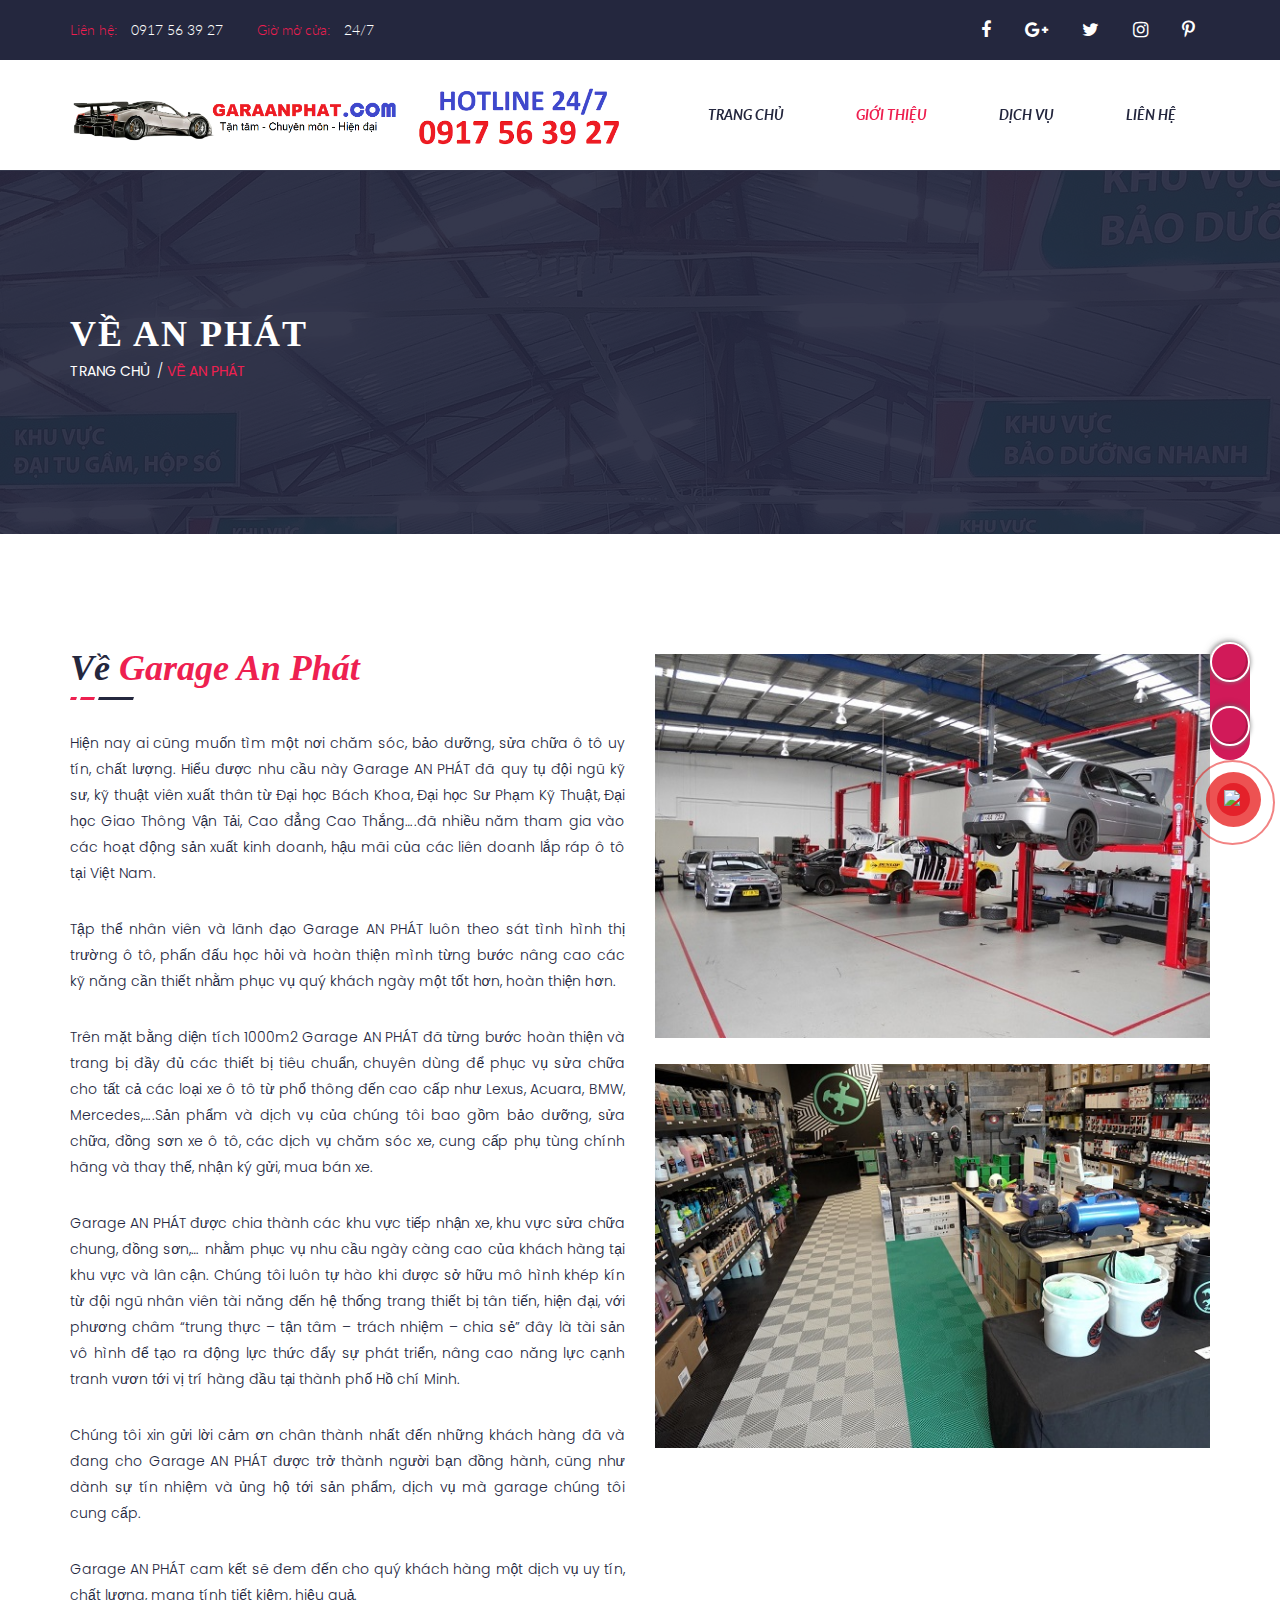
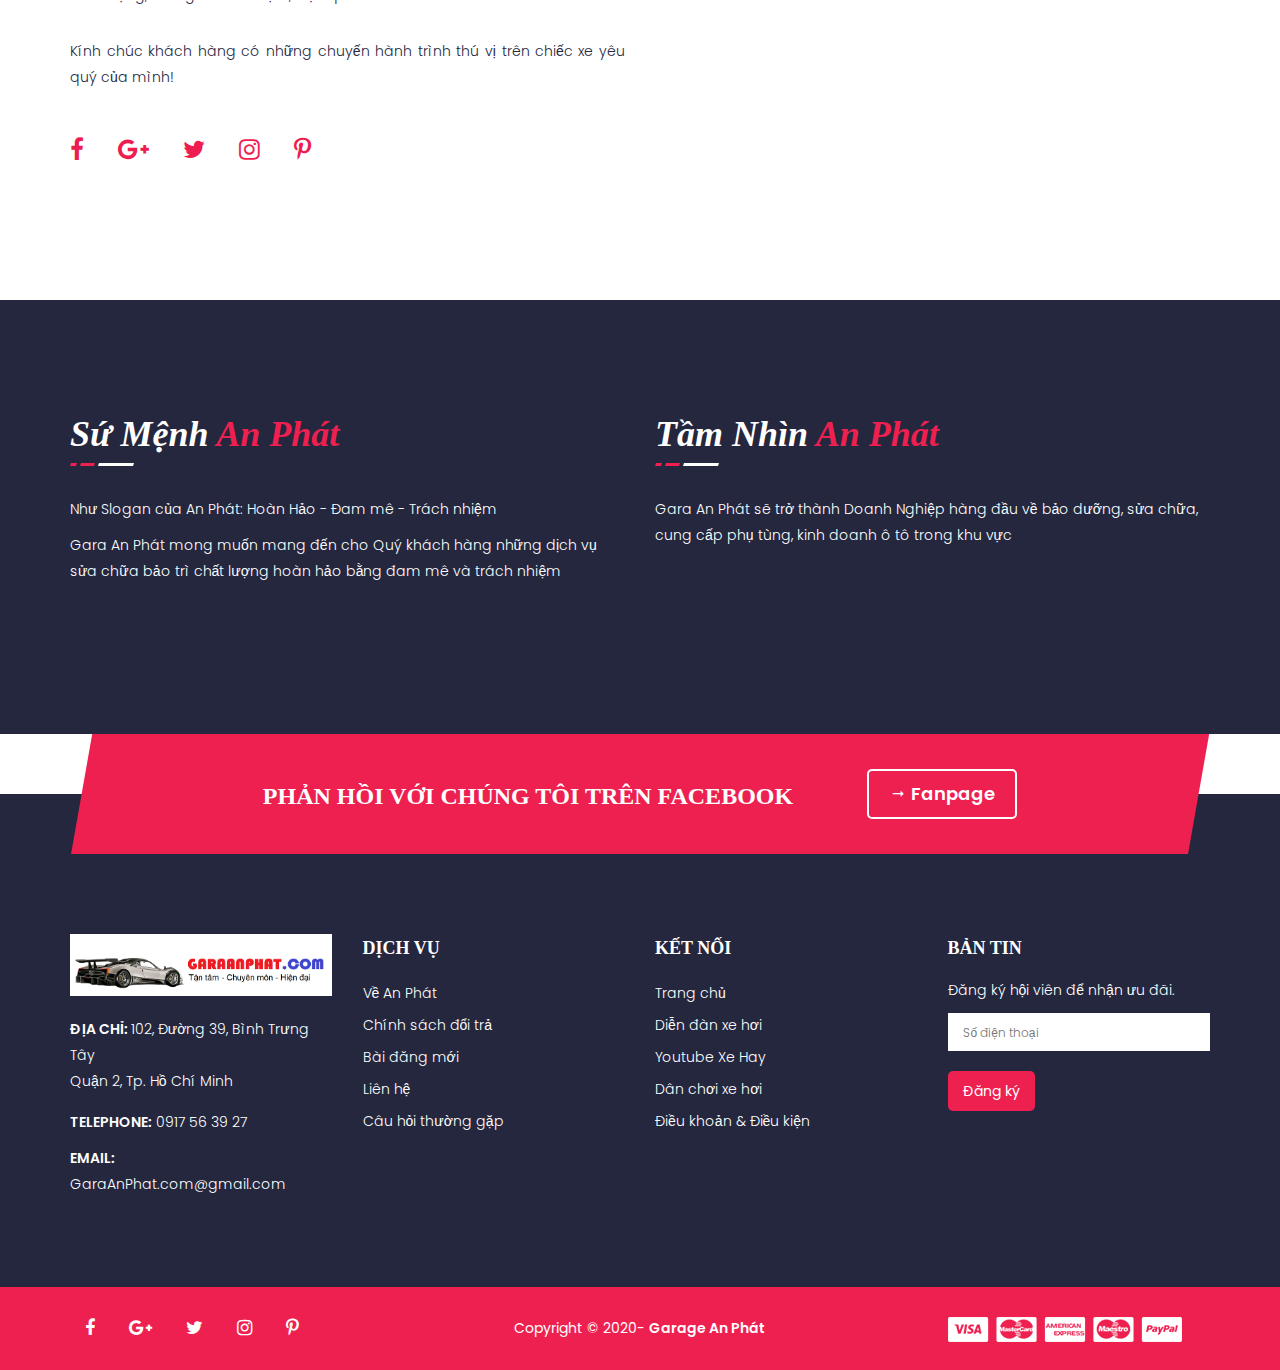
==== commit 02699518: "..." ====
--- a/about-us.html
+++ b/about-us.html
@@ -163,9 +163,11 @@
             <div class="container">
                 <div class="row">
                     <div class="col-xs-12">
-                        <div class="logo">
+                        <div class="logo" style="
+                        margin-left: 50px;
+                    ">
                             <a href="index.html">
-                                <!-- <img src="img/logo2-light-copy.png" alt=""> -->
+                                <img src="img/aaaa.png" alt="">
                             </a>
                         </div>
                         <div class="mobile-menu">
--- a/style.css
+++ b/style.css
@@ -102,7 +102,7 @@
     font-weight: 300;
 }
 h1, h2, h3, h4, h5, h6 {
-    font-family: 'Lato', sans-serif;
+    font-family: "Times New Roman", Times, serif;
     font-weight: 900;
     line-height: 28px;
     text-transform: uppercase;
@@ -190,7 +190,7 @@
 a#scrollUp {
     background-color: #ee2050;
     border: 1px solid #ee2050;
-    bottom: 90px;
+    bottom: 20px;
     color: #fff;
     font-size: 20px;
     height: 40px;
@@ -1460,7 +1460,7 @@
     margin: 0;
     position: relative;
     text-transform: uppercase;
-    font-family:'Franklin Gothic Medium', 'Arial Narrow', Arial, sans-serif;
+    font-family:"Times New Roman", Times, serif;
     top: 4px;
 }
 a.book-now-btn {
@@ -1518,7 +1518,7 @@
 }
 .page-title h2 {
     color: #fff;
-    font-family: poppins;
+    font-family: "Times New Roman", Times, serif;
     font-size: 36px;
     font-weight: 600;
     margin-bottom: 10px;
@@ -2437,7 +2437,7 @@
 }
 .footer-top-title h3 {
     color: #fff;
-    font-family: poppins;
+    font-family: "Times New Roman", Times, serif;
     font-size: 18px;
     font-weight: 600;
     margin-bottom: 15px;
@@ -3438,7 +3438,7 @@
     position: fixed !important;
     /* bottom: 0;
     left: 0; */
-    bottom: 190px;
+    bottom: 40px;
     right: -10px;
     z-index: 1111111;
 }
@@ -3466,7 +3466,7 @@
     position: fixed;
     /* bottom: 85px;
     left: 33px; */
-    bottom: 280px;
+    bottom: 130px;
     right: 30px;
     z-index: 999999;
 }
--- a/css/responsive.css
+++ b/css/responsive.css
@@ -435,7 +435,7 @@
         margin-top: 5px;
     }
     a#scrollUp {
-        bottom: 160px;
+        bottom: 20px;
     }
     .eror-area {
         margin-top: 0px;
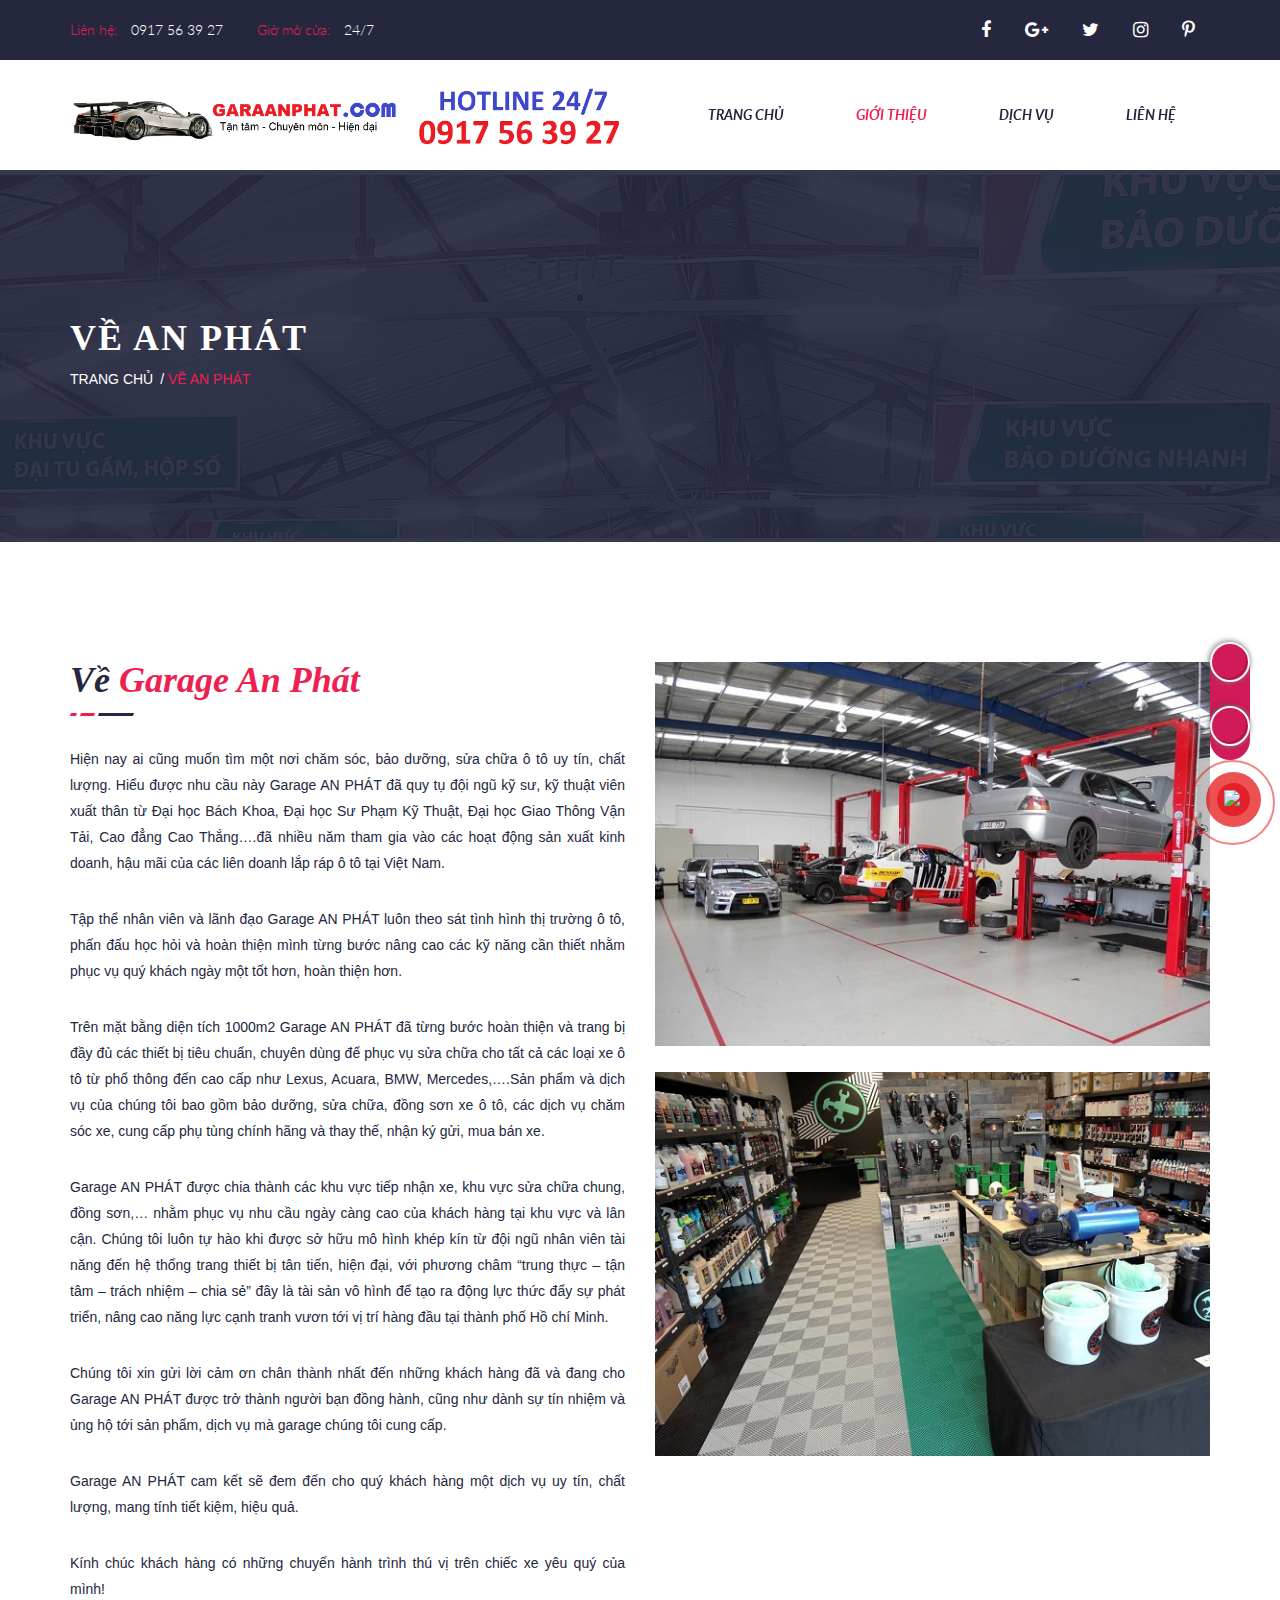
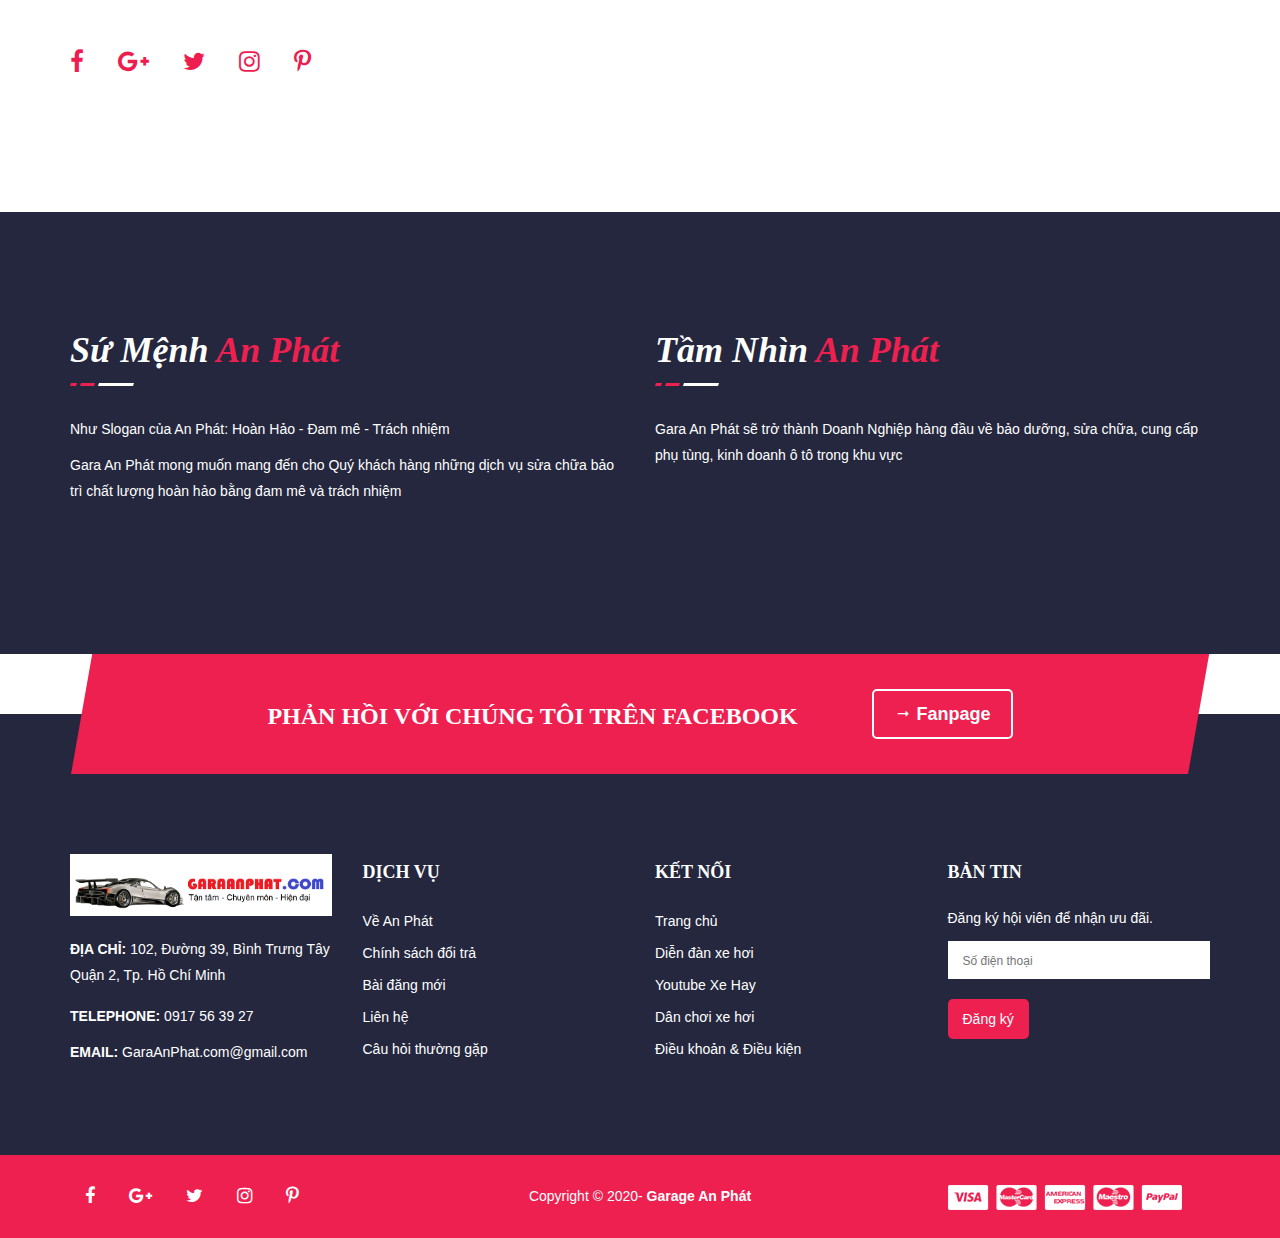
==== commit 7a7c49c9: "..." ====
--- a/about-us.html
+++ b/about-us.html
@@ -163,9 +163,7 @@
             <div class="container">
                 <div class="row">
                     <div class="col-xs-12">
-                        <div class="logo" style="
-                        margin-left: 50px;
-                    ">
+                        <div class="logo">
                             <a href="index.html">
                                 <img src="img/aaaa.png" alt="">
                             </a>
--- a/style.css
+++ b/style.css
@@ -95,7 +95,7 @@
 }
 
 body {
-    font-family: 'Poppins', sans-serif;
+    font-family: Arial, Helvetica, sans-serif;
     font-size: 14px;
     line-height: 26px;
     color: #24273e;
@@ -104,7 +104,7 @@
 h1, h2, h3, h4, h5, h6 {
     font-family: "Times New Roman", Times, serif;
     font-weight: 900;
-    line-height: 28px;
+    line-height: 36px;
     text-transform: uppercase;
     color: #24273e;
 }
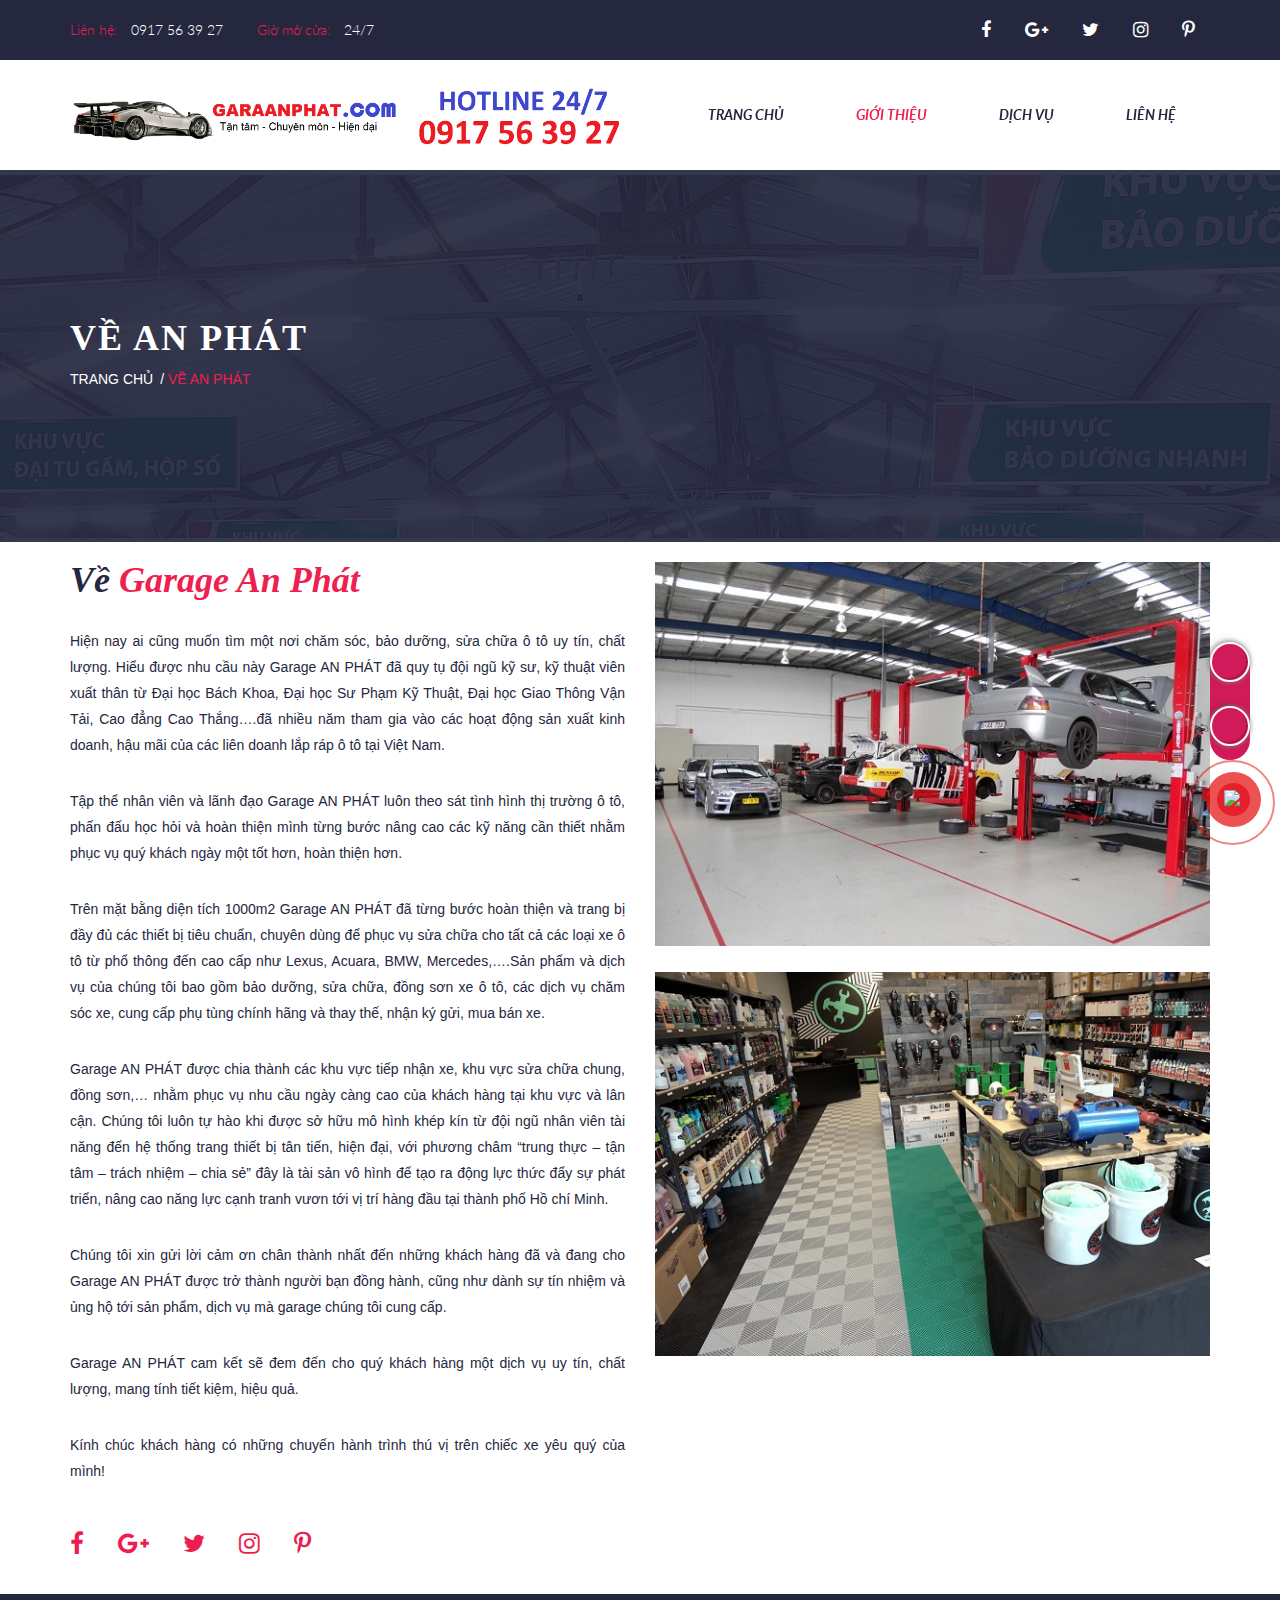
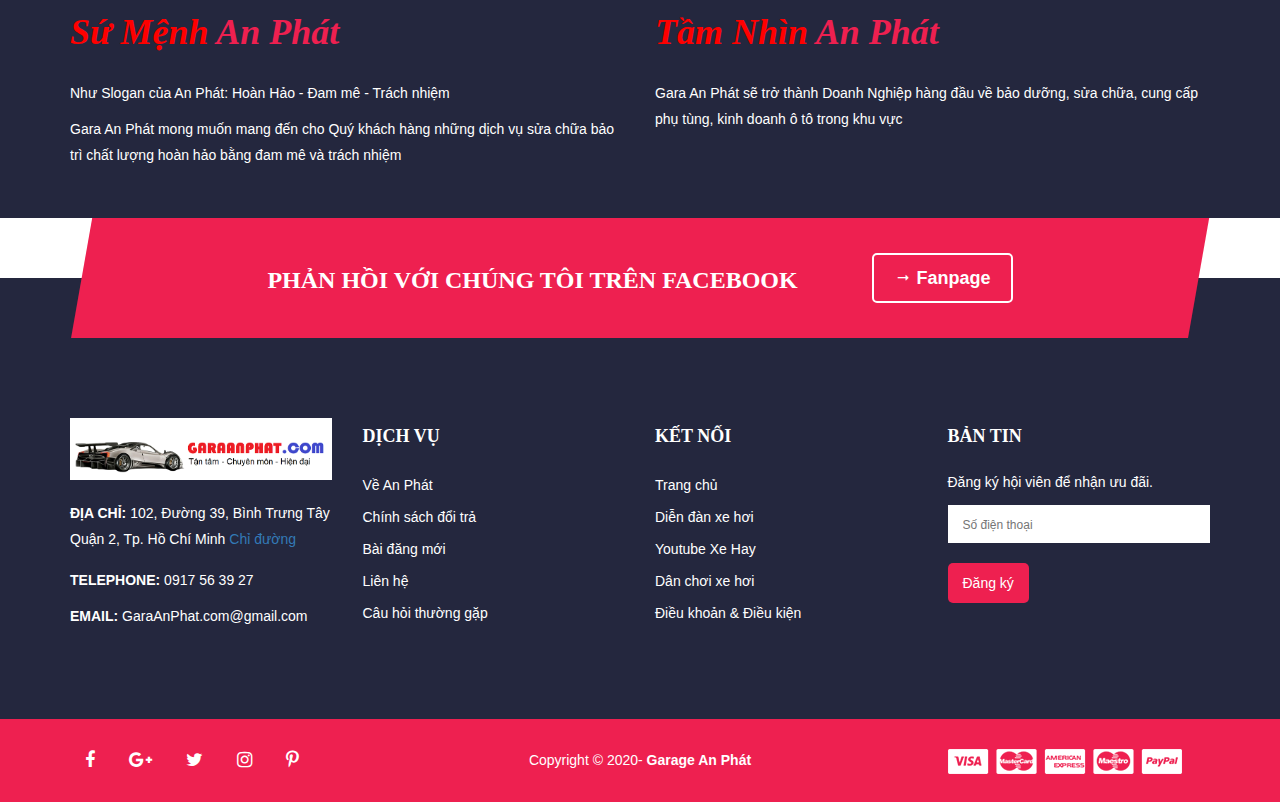
==== commit 317fadad: "..." ====
--- a/about-us.html
+++ b/about-us.html
@@ -366,7 +366,7 @@
                             <!-- address start -->
                             <div class="footer-address">
                                 <p> <span> ĐỊA CHỈ: </span>102, Đường 39, Bình Trưng Tây </p>
-                                <p>Quận 2, Tp. Hồ Chí Minh</p>
+                                <p>Quận 2, Tp. Hồ Chí Minh <a href="https://www.google.com/maps/place/102+%C4%90%C6%B0%E1%BB%9Dng+39,+Ph%C6%B0%E1%BB%9Dng+B%C3%ACnh+Tr%C6%B0ng+T%C3%A2y,+Qu%E1%BA%ADn+2,+Th%C3%A0nh+ph%E1%BB%91+H%E1%BB%93+Ch%C3%AD+Minh/@10.7821127,106.7645024,17z">Chỉ đường</a> </p>
                             </div>
                             <!-- address end -->
                             <!-- contact info start -->
--- a/style.css
+++ b/style.css
@@ -132,24 +132,24 @@
     outline: none;
 }
 .section-padding {
-    padding: 120px 0px;
+    padding: 20px 0px;
 }
 .section-heading h2 {
     font-size: 36px;
     font-style: italic;
     margin-bottom: 30px;
     margin-top: 0px;
-    padding-bottom: 18px;
+    /* padding-bottom: 18px; */
     position: relative;
     text-transform: capitalize;
 }
 .section-heading.light h2 {
-    color: #fff;
+    color: red;
 }
 .section-heading h2::after {
     background-image: url("img/bg/section-border.png");
     bottom: 0;
-    content: "";
+    /* content: ""; */
     height: 3px;
     left: 0;
     position: absolute;
@@ -633,7 +633,7 @@
 .slider-area {
     position: relative;
     padding-top: 170px;
-    padding-left: 5px;
+    /* padding-left: 30px; */
 }
 .single-slider.slide-1,
 .single-slider.slide-2 {
@@ -3649,4 +3649,6 @@
 
             ul.posts article header > :last-child {
                 margin-bottom: 0;
-            }+            }
+
+/*  BUTTON CHI DUONG */
--- a/css/responsive.css
+++ b/css/responsive.css
@@ -1,9 +1,15 @@
 @media (min-width: 1501px) {
+    .special-area{
+        display: none;
+    }
     ul.posts li:first-child{
         margin-top: 170px;
     }
 }
 @media (min-width: 992px) and (max-width: 1500px) {
+    .special-area{
+        display: none;
+    }
     .layer-1-1 h2.title-1,
     .layer-1-2 h2.title-2,
     .layer-2-1 h2.title-1,
@@ -35,6 +41,9 @@
 
 /* Normal desktop :992px. */
 @media (min-width: 992px) and (max-width: 1200px) {
+    .special-area{
+        display: none;
+    }
     .main-menu nav ul li a {
         padding: 42px 20px;
     }
@@ -89,6 +98,9 @@
 
 /* Tablet desktop :768px. */
 @media (min-width: 768px) and (max-width: 991px) {
+    .special-area{
+        display: none;
+    }
     .header-top,
     .header-top-menu {
         text-align: center;
@@ -213,6 +225,9 @@
 
 /* small mobile :320px. */
 @media (max-width: 767px) {
+.special-area1{
+    display: none;
+}
 .container {width:300px}
     .mbm-50 {
         margin-bottom: 50px;
@@ -294,7 +309,7 @@
         margin-top: 10px;
     }
     .section-padding {
-        padding: 60px 0;
+        /* padding: 60px 0; */
     }
     .section-heading h2 {
         font-size: 30px;
@@ -444,6 +459,9 @@
 
 /* Large Mobile :480px. */
 @media only screen and (min-width: 480px) and (max-width: 767px) {
+    .special-area1{
+        display: none;
+    }
 .container {width:450px}
     .welcome-msg ul li p {
         font-size: 12px;
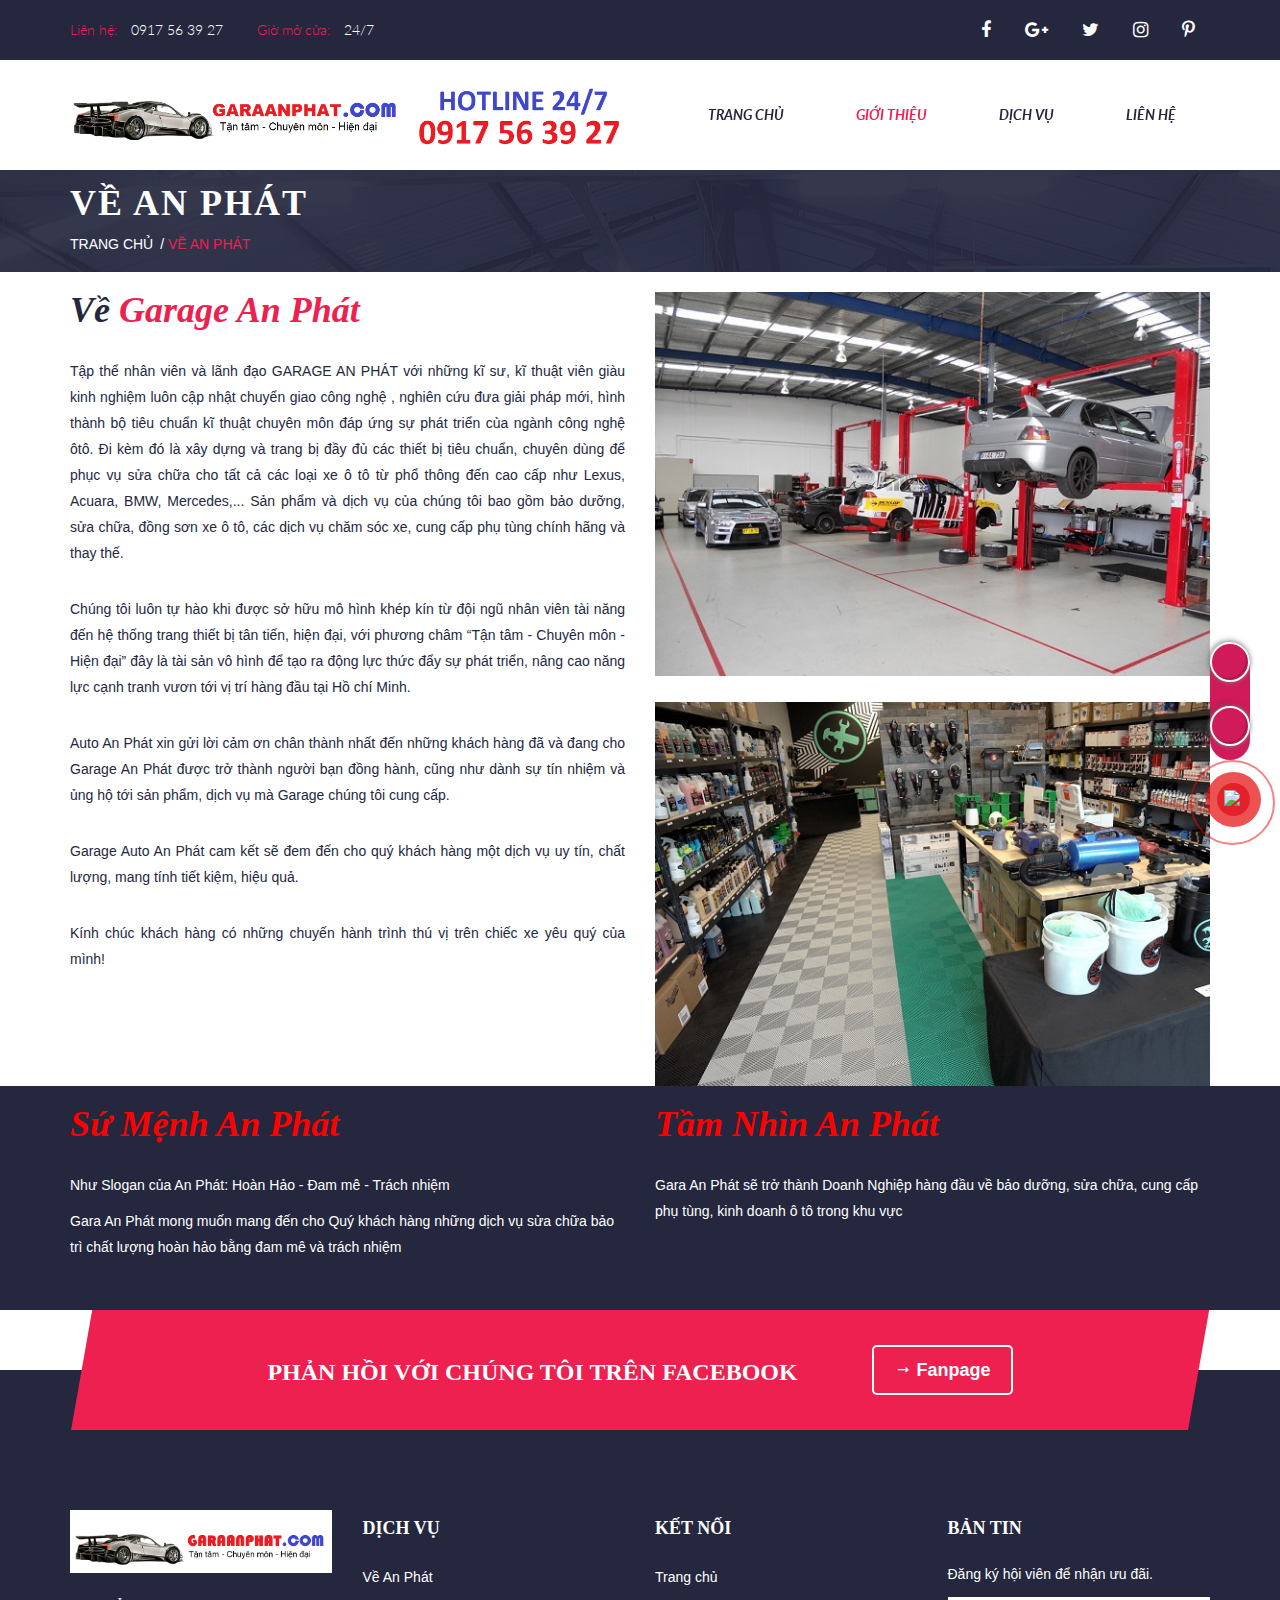
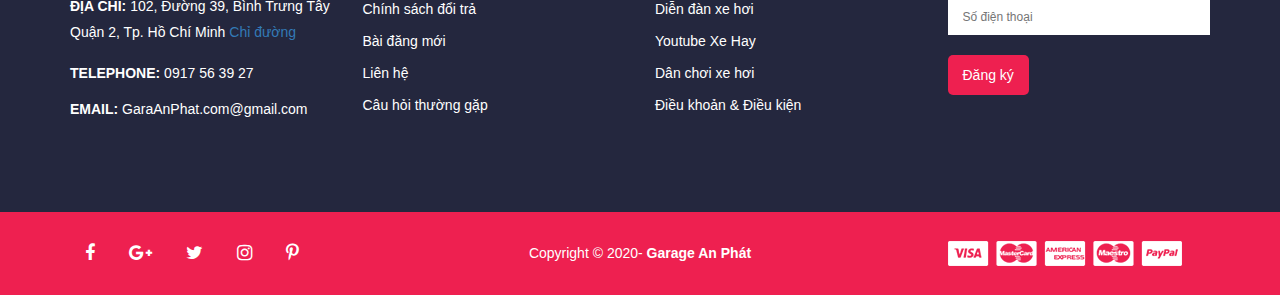
==== commit ba0ed75b: "..." ====
--- a/about-us.html
+++ b/about-us.html
@@ -106,7 +106,9 @@
                             <!-- top social start -->
                             <div class="top-social">
                                 <ul>
-                                    <li><a href="https://www.facebook.com/Garage-Auto-An-Ph%C3%A1t-Qu%E1%BA%ADn-2-Tp-Hcm-106485001517721"> <i class="fa fa-facebook"></i> </a></li>
+                                    <li><a
+                                            href="https://www.facebook.com/Garage-Auto-An-Ph%C3%A1t-Qu%E1%BA%ADn-2-Tp-Hcm-106485001517721">
+                                            <i class="fa fa-facebook"></i> </a></li>
                                     <li><a href="#"> <i class="fa fa-google-plus"></i> </a></li>
                                     <li><a href="#"> <i class="fa fa-twitter"></i> </a></li>
                                     <li><a href="#"> <i class="fa fa-instagram"></i> </a></li>
@@ -165,7 +167,25 @@
                     <div class="col-xs-12">
                         <div class="logo">
                             <a href="index.html">
-                                <img src="img/aaaa.png" alt="">
+                                <!-- <img src="img/aaaa.png" alt=""> -->
+                                <div style="display: flex;">
+                                    <div style="margin-left: -30px;">
+                                        <p><span
+                                                style="font-weight: 900; color:red; font-size: 20px;">GARAANPHAT</span><span
+                                                style="font-weight: 900; color: white; font-size: 20px;">.COM</span>&nbsp;
+                                        </p>
+                                    </div>
+                                    <div style="padding-left: 10px;">
+                                        <div style="line-height: 20px;">
+                                            <span style="font-weight: 900; color:red; font-size: 20px;">&nbsp;HOTINE
+                                                24/7</span>
+                                        </div>
+                                        <div style="line-height: 20px;">
+                                            <span style="font-weight: 900; color:yellow; font-size: 20px;">0917 56 39
+                                                27</span>
+                                        </div>
+                                    </div>
+                                </div>
                             </a>
                         </div>
                         <div class="mobile-menu">
@@ -187,7 +207,7 @@
     <!-- header area end -->
 
     <!-- page title area start -->
-    <div class="page-title-area overlay">
+    <div class="page-title-area overlay" style="padding: 15px">
         <div class="container">
             <div class="row">
                 <div class="col-md-12">
@@ -210,9 +230,9 @@
     </div>
     <!-- page title area end -->
     <!-- about us area start -->
-    <div class="about-us-area section-padding">
+    <div class="about-us-area">
         <div class="container">
-            <div class="row">
+            <div class="row padding-custom-news">
                 <div class="col-md-6">
                     <!-- section title start -->
                     <div class="section-heading">
@@ -221,48 +241,32 @@
                     <!-- section title end -->
                     <!-- about content start -->
                     <div class="about-us-info">
-                        <p>Hiện nay ai cũng muốn tìm một nơi chăm sóc, bảo dưỡng, sửa chữa ô tô uy tín, chất lượng.
-                            Hiểu được nhu cầu này Garage AN PHÁT đã quy tụ đội ngũ kỹ sư, kỹ thuật viên xuất thân từ
-                            Đại
-                            học Bách Khoa, Đại học Sư Phạm Kỹ Thuật, Đại học Giao Thông Vận Tải, Cao đẳng Cao
-                            Thắng….đã nhiều năm tham gia vào các hoạt động sản xuất kinh doanh, hậu mãi của các liên
-                            doanh lắp ráp ô tô tại Việt Nam.</p>
-                        <p>Tập thể nhân viên và lãnh đạo Garage AN PHÁT luôn theo sát tình hình thị trường ô tô,
-                            phấn
-                            đấu học hỏi và hoàn thiện mình từng bước nâng cao các kỹ năng cần thiết nhằm phục vụ quý
-                            khách ngày một tốt hơn, hoàn thiện hơn.</p>
-                        <p>Trên mặt bằng diện tích 1000m2 Garage AN PHÁT đã từng bước hoàn thiện và trang bị đầy đủ
-                            các
-                            thiết bị tiêu chuẩn, chuyên dùng để phục vụ sửa chữa cho tất cả các loại xe ô tô từ phổ
-                            thông đến cao cấp như Lexus, Acuara, BMW, Mercedes,….Sản phẩm và dịch vụ của chúng tôi
-                            bao gồm bảo dưỡng, sửa chữa, đồng sơn xe ô tô, các dịch vụ chăm sóc xe, cung cấp phụ
-                            tùng chính hãng và thay thế, nhận ký gửi, mua bán xe.</p>
-                        <p>Garage AN PHÁT được chia thành các khu vực tiếp nhận xe, khu vực sửa chữa chung, đồng
-                            sơn,…
-                            nhằm phục vụ nhu cầu ngày càng cao của khách hàng tại khu vực và lân cận. Chúng tôi luôn
-                            tự hào khi được sở hữu mô hình khép kín từ đội ngũ nhân viên tài năng đến hệ thống trang
-                            thiết bị tân tiến, hiện đại, với phương châm “trung thực – tận tâm – trách nhiệm – chia
-                            sẻ” đây là tài sản vô hình để tạo ra động lực thức đẩy sự phát triển, nâng cao năng lực
-                            cạnh tranh vươn tới vị trí hàng đầu tại thành phố Hồ chí Minh.</p>
-                        <p>Chúng tôi xin gửi lời cảm ơn chân thành nhất đến những khách hàng đã và đang cho Garage
-                            AN PHÁT
-                            được trở thành người bạn đồng hành, cũng như dành sự tín nhiệm và ủng hộ tới sản
-                            phẩm, dịch vụ mà garage chúng tôi cung cấp.</p>
-                        <p>Garage AN PHÁT cam kết sẽ đem đến cho quý khách hàng một dịch vụ uy tín, chất lượng, mang
-                            tính tiết kiệm, hiệu quả.</p>
+                        <p>Tập thể nhân viên và lãnh đạo GARAGE AN PHÁT với những kĩ sư, kĩ thuật viên giàu kinh nghiệm
+                            luôn cập nhật chuyển
+                            giao công nghệ , nghiên cứu đưa giải pháp mới, hình thành bộ tiêu chuẩn kĩ thuật chuyên môn
+                            đáp ứng sự phát triển
+                            của ngành công nghệ ôtô. Đi kèm đó là xây dựng và trang bị đầy đủ các thiết bị tiêu chuẩn,
+                            chuyên dùng để phục vụ
+                            sửa chữa cho tất cả các loại xe ô tô từ phổ thông đến cao cấp như Lexus, Acuara, BMW,
+                            Mercedes,... Sản phẩm và dịch vụ
+                            của chúng tôi bao gồm bảo dưỡng, sửa chữa, đồng sơn xe ô tô, các dịch vụ chăm sóc xe, cung
+                            cấp phụ tùng chính hãng
+                            và thay thế.</p>
+                        <p>Chúng tôi luôn tự hào khi được sở hữu mô hình khép kín từ đội ngũ nhân viên tài năng đến hệ
+                            thống trang thiết bị tân
+                            tiến, hiện đại, với phương châm “Tận tâm - Chuyên môn - Hiện đại” đây là tài sản vô hình để
+                            tạo ra động lực thức đẩy
+                            sự phát triển, nâng cao năng lực cạnh tranh vươn tới vị trí hàng đầu tại Hồ chí Minh.</p>
+                        <p>Auto An Phát xin gửi lời cảm ơn chân thành nhất đến những khách hàng đã và đang cho Garage An
+                            Phát được trở thành
+                            người bạn đồng hành, cũng như dành sự tín nhiệm và ủng hộ tới sản phẩm, dịch vụ mà Garage
+                            chúng tôi cung cấp.</p>
+                        <p>Garage Auto An Phát cam kết sẽ đem đến cho quý khách hàng một dịch vụ uy tín, chất lượng,
+                            mang tính tiết kiệm, hiệu
+                            quả.</p>
                         <p>Kính chúc khách hàng có những chuyến hành trình thú vị trên chiếc xe yêu quý của mình!
                         </p>
-                        <!-- about social start -->
-                        <div class="about-social">
-                            <ul>
-                                <li><a href="https://www.facebook.com/Garage-Auto-An-Ph%C3%A1t-Qu%E1%BA%ADn-2-Tp-Hcm-106485001517721/"> <i class="fa fa-facebook"></i> </a></li>
-                                <li><a href="#"> <i class="fa fa-google-plus"></i> </a></li>
-                                <li><a href="#"> <i class="fa fa-twitter"></i> </a></li>
-                                <li><a href="#"> <i class="fa fa-instagram"></i> </a></li>
-                                <li><a href="#"> <i class="fa fa-pinterest-p"></i> </a></li>
-                            </ul>
-                        </div>
-                        <!-- about social end -->
+                        <!-- <a href="about-us.html" class="default-button">learn more</a> -->
                     </div>
                     <!-- about content end -->
                 </div>
@@ -272,9 +276,9 @@
                         <img src="img/about/1copy.jpg" alt="">
                     </div>
                     <div><br></div>
-                        <div class="about-us-img">
-                            <img src="img/about/2copy.jpg" alt="">
-                        </div>
+                    <div class="about-us-img">
+                        <img src="img/about/2copy.jpg" alt="">
+                    </div>
                     <!-- about us img end -->
                 </div>
             </div>
@@ -290,13 +294,14 @@
                     <div class="mission-area mbm-50">
                         <!-- section title start -->
                         <div class="section-heading light">
-                            <h2>Sứ mệnh <span> An Phát</span></h2>
+                            <h2>Sứ mệnh An Phát</h2>
                         </div>
                         <!-- section title end -->
                         <!-- content start -->
                         <div class="mission-content">
                             <p>Như Slogan của An Phát: Hoàn Hảo - Đam mê - Trách nhiệm </p>
-                            <p>Gara An Phát mong muốn mang đến cho Quý khách hàng những dịch vụ sửa chữa bảo trì chất lượng hoàn hảo bằng đam mê và trách nhiệm</p>
+                            <p>Gara An Phát mong muốn mang đến cho Quý khách hàng những dịch vụ sửa chữa bảo trì chất
+                                lượng hoàn hảo bằng đam mê và trách nhiệm</p>
                             <p></p>
                         </div>
                         <!-- content end -->
@@ -308,12 +313,13 @@
                     <div class="mission-area">
                         <!-- section title start -->
                         <div class="section-heading light">
-                            <h2>Tầm nhìn <span> An Phát</span></h2>
+                            <h2>Tầm nhìn An Phát</h2>
                         </div>
                         <!-- section title end -->
                         <!-- content start -->
                         <div class="vision-content">
-                            <p>Gara An Phát sẽ trở thành Doanh Nghiệp hàng đầu về bảo dưỡng, sửa chữa, cung cấp phụ tùng, kinh
+                            <p>Gara An Phát sẽ trở thành Doanh Nghiệp hàng đầu về bảo dưỡng, sửa chữa, cung cấp phụ
+                                tùng, kinh
                                 doanh ô tô trong khu vực</p>
                         </div>
                         <!-- content end -->
@@ -339,7 +345,8 @@
                                 <!-- book now content start -->
                                 <div class="book-now-title">
                                     <h2>Phản hồi với chúng tôi trên Facebook</h2>
-                                    <a href="https://www.facebook.com/Garage-Auto-An-Ph%C3%A1t-Qu%E1%BA%ADn-2-Tp-Hcm-106485001517721/reviews" class="book-now-btn"> <i class="icofont icofont-long-arrow-right"></i>
+                                    <a href="https://www.facebook.com/Garage-Auto-An-Ph%C3%A1t-Qu%E1%BA%ADn-2-Tp-Hcm-106485001517721/reviews"
+                                        class="book-now-btn"> <i class="icofont icofont-long-arrow-right"></i>
                                         Fanpage</a>
                                 </div>
                                 <!-- book now content end -->
@@ -366,7 +373,9 @@
                             <!-- address start -->
                             <div class="footer-address">
                                 <p> <span> ĐỊA CHỈ: </span>102, Đường 39, Bình Trưng Tây </p>
-                                <p>Quận 2, Tp. Hồ Chí Minh <a href="https://www.google.com/maps/place/102+%C4%90%C6%B0%E1%BB%9Dng+39,+Ph%C6%B0%E1%BB%9Dng+B%C3%ACnh+Tr%C6%B0ng+T%C3%A2y,+Qu%E1%BA%ADn+2,+Th%C3%A0nh+ph%E1%BB%91+H%E1%BB%93+Ch%C3%AD+Minh/@10.7821127,106.7645024,17z">Chỉ đường</a> </p>
+                                <p>Quận 2, Tp. Hồ Chí Minh <a
+                                        href="https://www.google.com/maps/place/102+%C4%90%C6%B0%E1%BB%9Dng+39,+Ph%C6%B0%E1%BB%9Dng+B%C3%ACnh+Tr%C6%B0ng+T%C3%A2y,+Qu%E1%BA%ADn+2,+Th%C3%A0nh+ph%E1%BB%91+H%E1%BB%93+Ch%C3%AD+Minh/@10.7821127,106.7645024,17z">Chỉ
+                                        đường</a> </p>
                             </div>
                             <!-- address end -->
                             <!-- contact info start -->
@@ -498,15 +507,16 @@
         <div class="hotline-bar">
             <a href="tel:0917563927"> <span class="text-hotline">0917 56 39 27</span> </a>
         </div>
-    
-    </div>
-    
-    
-    
+
+    </div>
+
+
+
     <div class="float-icon-hotline">
         <ul class="left-icon hotline">
             <li class="hotline_float_icon"><a target="_blank" rel="nofollow" id="messengerButton"
-                    href="https://zalo.me/garageanphat"><i class="fa fa-zalo animated infinite tada"></i><span>Zalo</span></a>
+                    href="https://zalo.me/garageanphat"><i
+                        class="fa fa-zalo animated infinite tada"></i><span>Zalo</span></a>
             </li>
             <li class="hotline_float_icon"><a target="_blank" rel="nofollow" id="messengerButton"
                     href="https://www.messenger.com/t/106485001517721"><i
--- a/style.css
+++ b/style.css
@@ -915,6 +915,9 @@
     right: 20px;
     top: -40px;
 }
+.padding-custom-news{
+    padding-top: 20px;
+}
 
 
 /*========================================*/
--- a/css/responsive.css
+++ b/css/responsive.css
@@ -104,6 +104,7 @@
     .header-top,
     .header-top-menu {
         text-align: center;
+        display: none;
     }
     .logo a {
         display: block;
@@ -119,7 +120,7 @@
         padding: 27px 15px;
     }
     .slider-area {
-        padding-top: 211px;
+        padding-top: 100px;
     }
     .slider-caption {
         padding-top: 40px;
@@ -238,6 +239,7 @@
     .welcome-msg {
         display: none;
     }
+
     .top-social ul li a {
         padding: 0 10px;
     }
@@ -357,7 +359,7 @@
     }
     .page-title-area {
         margin-top: 0px;
-        padding: 60px 0;
+        padding: 30px 0;
     }
     .single-blog {
         margin-bottom: 30px;
@@ -459,6 +461,9 @@
 
 /* Large Mobile :480px. */
 @media only screen and (min-width: 480px) and (max-width: 767px) {
+    .top-social{
+        display: none;
+    }
     .special-area1{
         display: none;
     }
